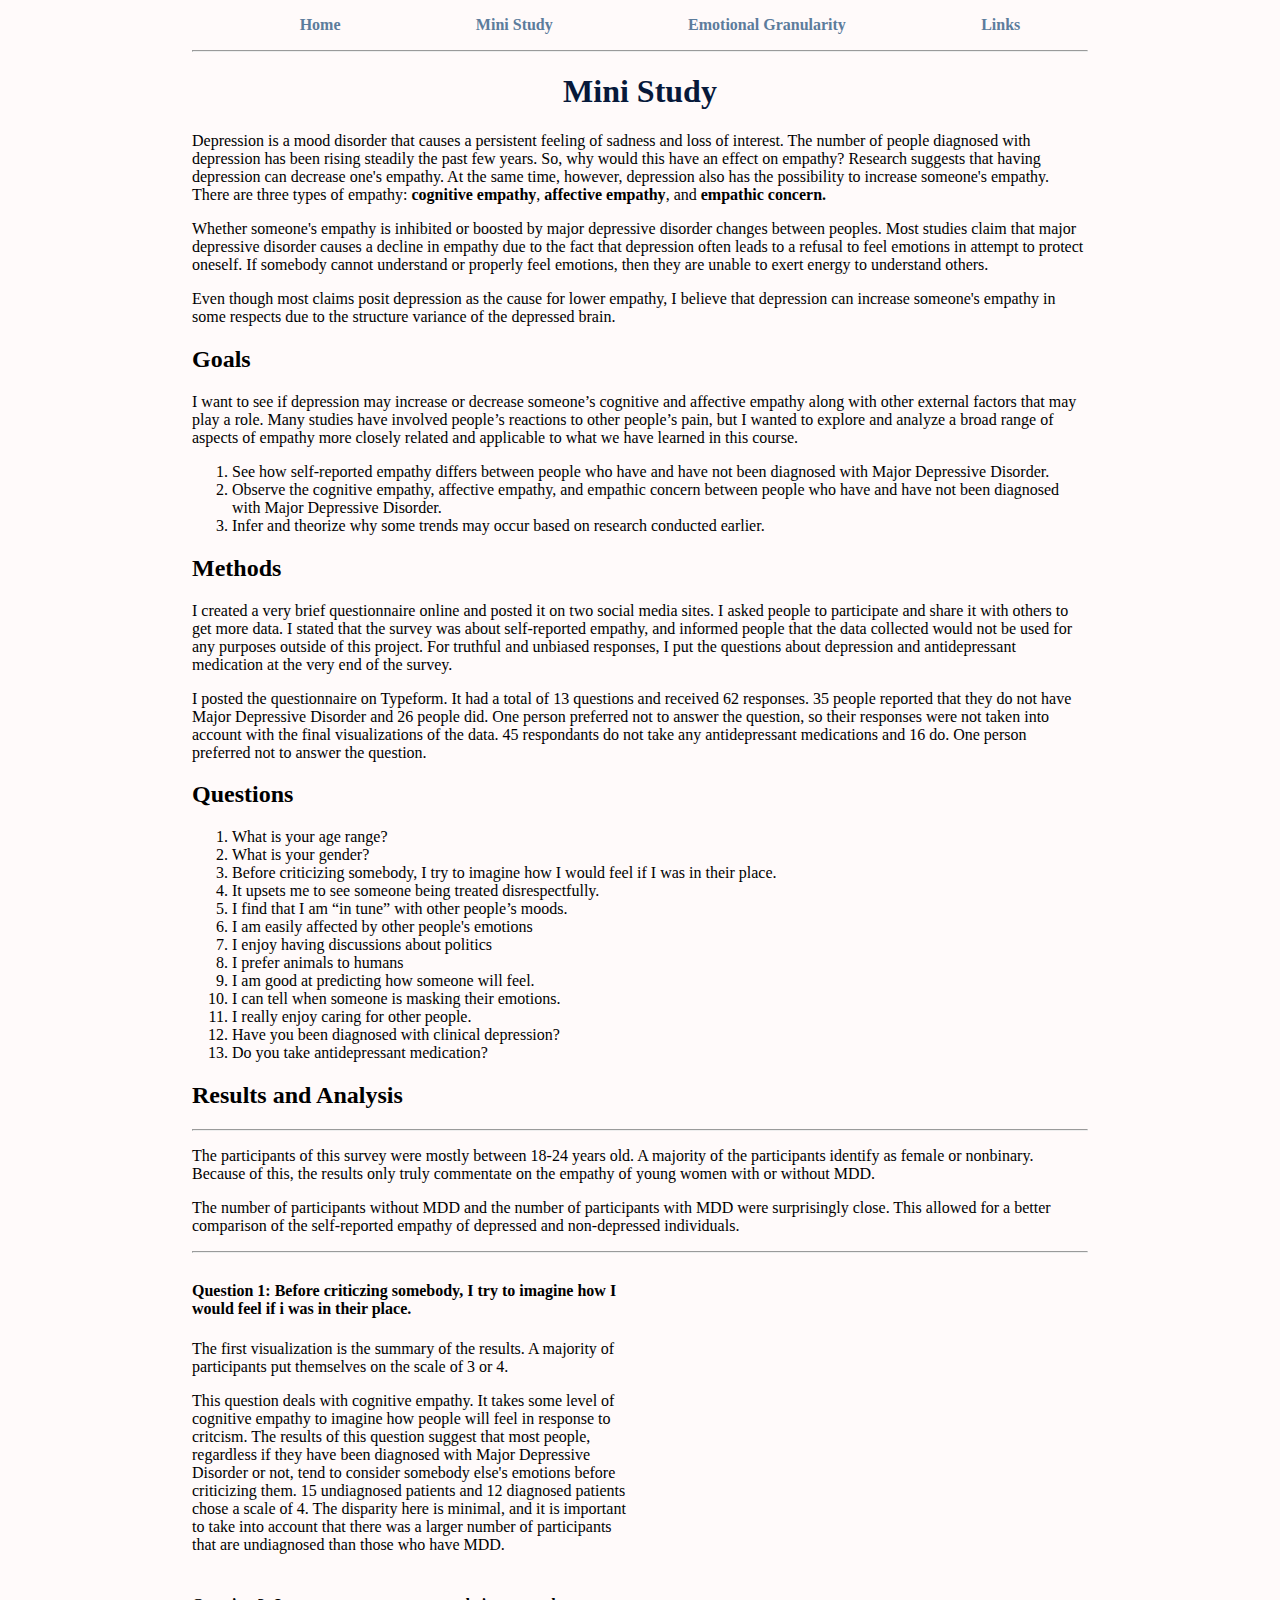
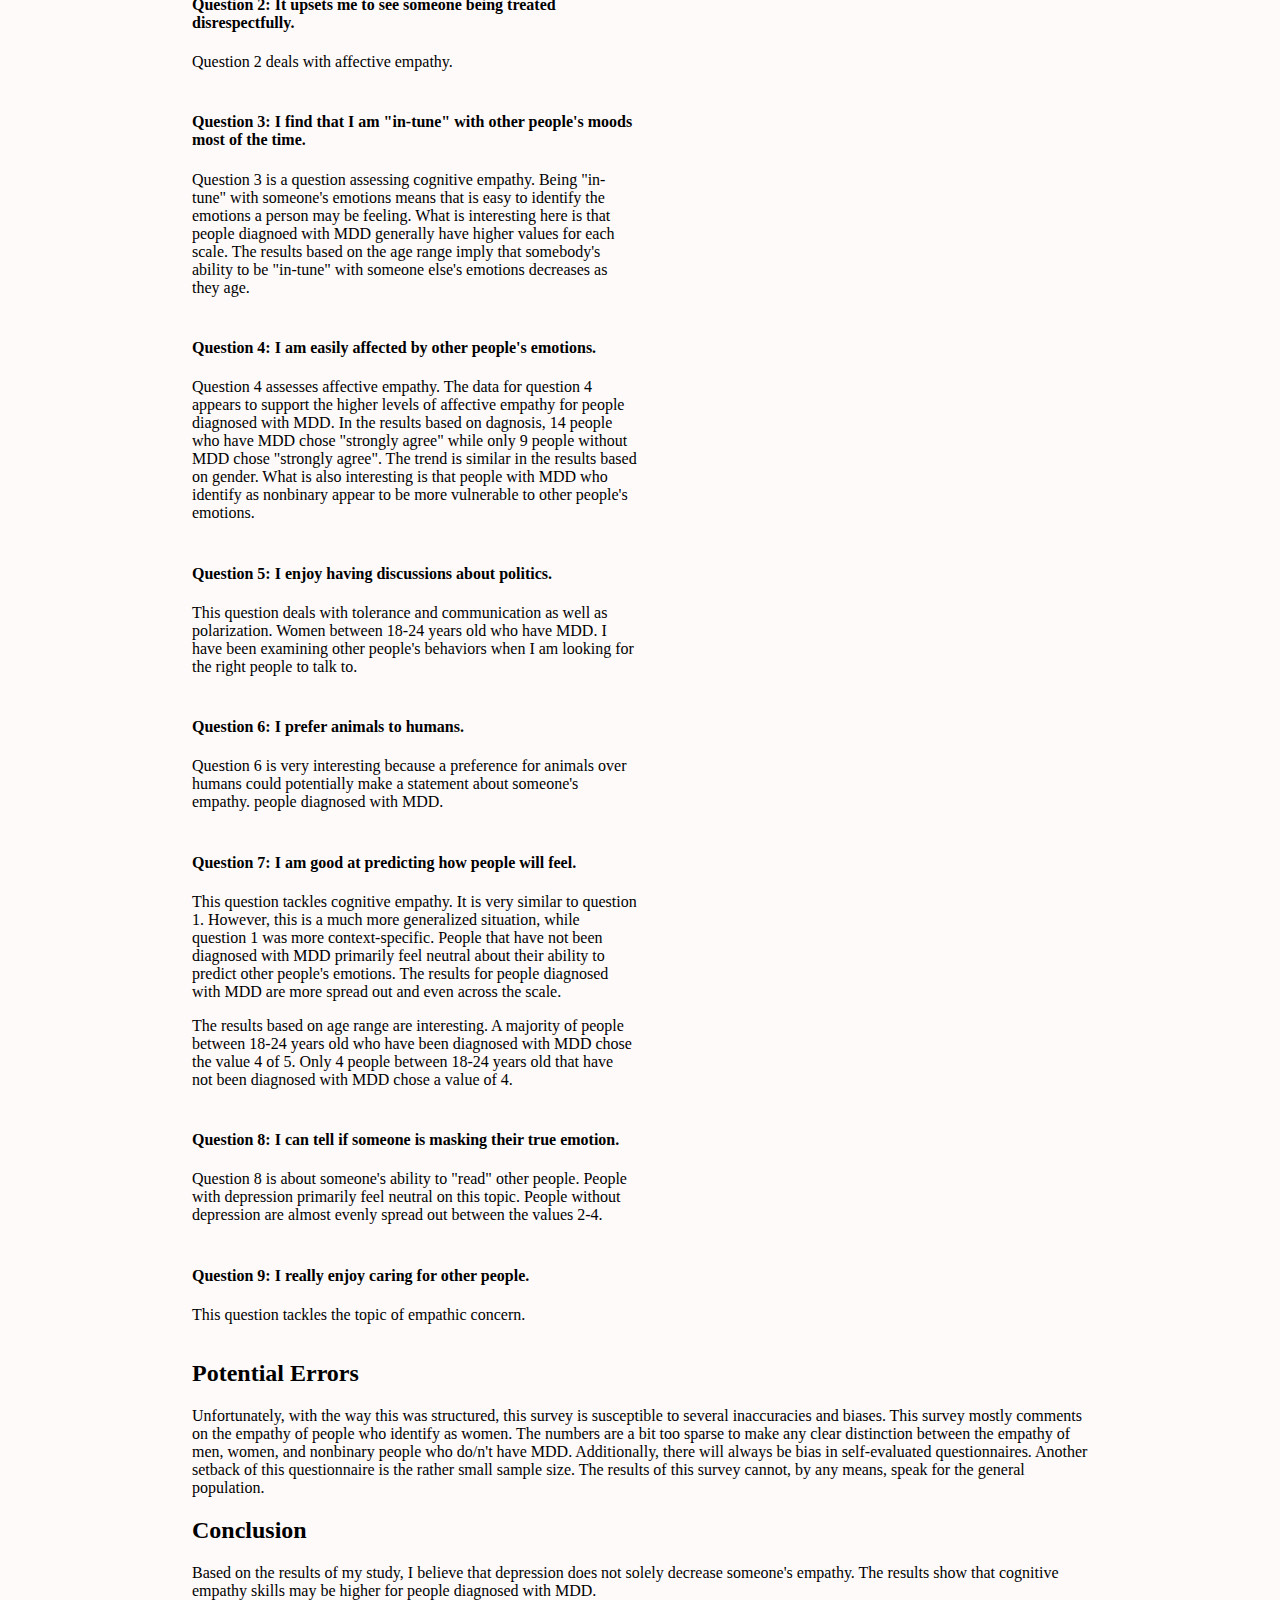
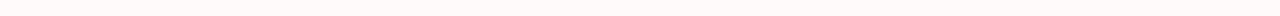
==== page1.html @ a2f9dda8 "Update page1.html" ====
<!DOCTYPE html>
<html lang="en">
<head>
    <meta charset="UTF-8">
    <meta http-equiv="X-UA-Compatible" content="IE=edge">
    <meta name="viewport" content="width=device-width, initial-scale=1.0">
    <title>Mini Study</title>
    <link rel="stylesheet" href="style.css">
</head>
<body>
    <nav>
        <ul>
            <li>
                <a href="https://jaydenskula.github.io/empathyandtechnology.final.project/">Home</a>
            </li>
            <li>
                <a href="https://jaydenskula.github.io/empathyandtechnology.final.project/page1.html">Mini Study</a>
            </li>
            <li>
                <a href="https://jaydenskula.github.io/empathyandtechnology.final.project/page2.html">Emotional Granularity</a>
            </li>
            <li>
                <a href="https://jaydenskula.github.io/empathyandtechnology.final.project/page3.html">Links</a>
            </li>
        </ul>
    </nav>

    <hr>

    <div class="header">
        <h1>Mini Study</h1>
    </div>

    <p>
        Depression is a mood disorder that causes a persistent feeling of sadness and loss of interest. The number of people diagnosed 
        with depression has been rising steadily the past few years. So, why would this have an effect on empathy? Research suggests that having depression can
        decrease one's empathy. At the same time, however, depression also has the possibility to increase someone's empathy. There are three types of empathy:
        <b>cognitive empathy</b>, <b>affective empathy</b>, and <b>empathic concern.</b>
    </p>

    <p>
        Whether someone's empathy is inhibited or boosted by major depressive disorder changes between peoples. Most studies claim that major depressive disorder causes
        a decline in empathy due to the fact that depression often leads to a refusal to feel emotions in attempt to protect oneself. If somebody cannot understand or
        properly feel emotions, then they are unable to exert energy to understand others.
    </p>

    <p>
        Even though most claims posit depression as the cause for lower empathy, I believe that depression can increase someone's empathy in some respects due to the 
        structure variance of the depressed brain. 
    </p>

    <h2>Goals</h2>
        <p>
            I want to see if depression may increase or decrease someone’s cognitive and affective empathy along with other external factors that may play a role. 
            Many studies have involved people’s reactions to other people’s pain, but I wanted to explore and analyze a broad range of aspects of empathy more closely 
            related and applicable to what we have learned in this course.
        </p>

        <ol>
            <li>See how self-reported empathy differs between people who have and have not been diagnosed with Major Depressive Disorder.</li>
            <li>Observe the cognitive empathy, affective empathy, and empathic concern between people who have and have not been diagnosed with Major Depressive Disorder.</li>
            <li>Infer and theorize why some trends may occur based on research conducted earlier.</li>
        </ol>
    
    <h2>Methods</h2>
        <p>
            I created a very brief questionnaire online and posted it on two social media sites. I asked people to participate and share it with others to get more data.
            I stated that the survey was about self-reported empathy, and informed people that the data collected would not be used for any purposes outside of this project.
            For truthful and unbiased responses, I put the questions about depression and antidepressant medication at the very end of the survey.
        </p>

        <p>
            I posted the questionnaire on Typeform. It had a total of 13 questions and received 62 responses. 35 people reported that they do not have Major Depressive Disorder
            and 26 people did. One person preferred not to answer the question, so their responses were not taken into account with the final visualizations of the data. 
            45 respondants do not take any antidepressant medications and 16 do. One person preferred not to answer the question.
        </p>
    
    <h2>Questions</h2>
        <ol>
            <li>What is your age range?</li>
            <li>What is your gender?</li>
            <li>Before criticizing somebody, I try to imagine how I would feel if I was in their place.</li>
            <li>It upsets me to see someone being treated disrespectfully.</li>
            <li>I find that I am “in tune” with other people’s moods.</li>
            <li>I am easily affected by other people's emotions</li>
            <li>I enjoy having discussions about politics</li>
            <li>I prefer animals to humans</li>
            <li>I am good at predicting how someone will feel.</li>
            <li>I can tell when someone is masking their emotions.</li>
            <li>I really enjoy caring for other people.</li>
            <li>Have you been diagnosed with clinical depression?</li>
            <li>Do you take antidepressant medication?</li>
        </ol>

    <h2>Results and Analysis</h2>

    <hr>

    <div class='tableauPlaceholder' id='viz1683258402453' style='position: relative'><noscript><a href='#'><img alt='Results Summary ' src='https:&#47;&#47;public.tableau.com&#47;static&#47;images&#47;Ag&#47;AgeRange_16832547027510&#47;Sheet10&#47;1_rss.png' style='border: none' /></a></noscript><object class='tableauViz'  style='display:none;'><param name='host_url' value='https%3A%2F%2Fpublic.tableau.com%2F' /> <param name='embed_code_version' value='3' /> <param name='site_root' value='' /><param name='name' value='AgeRange_16832547027510&#47;Sheet10' /><param name='tabs' value='no' /><param name='toolbar' value='yes' /><param name='static_image' value='https:&#47;&#47;public.tableau.com&#47;static&#47;images&#47;Ag&#47;AgeRange_16832547027510&#47;Sheet10&#47;1.png' /> <param name='animate_transition' value='yes' /><param name='display_static_image' value='yes' /><param name='display_spinner' value='yes' /><param name='display_overlay' value='yes' /><param name='display_count' value='yes' /><param name='language' value='en-US' /></object></div>                <script type='text/javascript'>                    var divElement = document.getElementById('viz1683258402453');                    var vizElement = divElement.getElementsByTagName('object')[0];                    vizElement.style.width='100%';vizElement.style.height=(divElement.offsetWidth*0.75)+'px';                    var scriptElement = document.createElement('script');                    scriptElement.src = 'https://public.tableau.com/javascripts/api/viz_v1.js';                    vizElement.parentNode.insertBefore(scriptElement, vizElement);                </script>
    <div class='tableauPlaceholder' id='viz1683258412944' style='position: relative'><noscript><a href='#'><img alt='Results Summary ' src='https:&#47;&#47;public.tableau.com&#47;static&#47;images&#47;Ge&#47;Gender_16832547202780&#47;Sheet11&#47;1_rss.png' style='border: none' /></a></noscript><object class='tableauViz'  style='display:none;'><param name='host_url' value='https%3A%2F%2Fpublic.tableau.com%2F' /> <param name='embed_code_version' value='3' /> <param name='site_root' value='' /><param name='name' value='Gender_16832547202780&#47;Sheet11' /><param name='tabs' value='no' /><param name='toolbar' value='yes' /><param name='static_image' value='https:&#47;&#47;public.tableau.com&#47;static&#47;images&#47;Ge&#47;Gender_16832547202780&#47;Sheet11&#47;1.png' /> <param name='animate_transition' value='yes' /><param name='display_static_image' value='yes' /><param name='display_spinner' value='yes' /><param name='display_overlay' value='yes' /><param name='display_count' value='yes' /><param name='language' value='en-US' /></object></div>                <script type='text/javascript'>                    var divElement = document.getElementById('viz1683258412944');                    var vizElement = divElement.getElementsByTagName('object')[0];                    vizElement.style.width='100%';vizElement.style.height=(divElement.offsetWidth*0.75)+'px';                    var scriptElement = document.createElement('script');                    scriptElement.src = 'https://public.tableau.com/javascripts/api/viz_v1.js';                    vizElement.parentNode.insertBefore(scriptElement, vizElement);                </script>
    
    <p>
        The participants of this survey were mostly between 18-24 years old. A majority of the participants identify as female or nonbinary. Because of this, the results
        only truly commentate on the empathy of young women with or without MDD.
    
    <div class='tableauPlaceholder' id='viz1683258433118' style='position: relative'><noscript><a href='#'><img alt='Results Summary ' src='https:&#47;&#47;public.tableau.com&#47;static&#47;images&#47;MD&#47;MDDDiagnosis&#47;Sheet12&#47;1_rss.png' style='border: none' /></a></noscript><object class='tableauViz'  style='display:none;'><param name='host_url' value='https%3A%2F%2Fpublic.tableau.com%2F' /> <param name='embed_code_version' value='3' /> <param name='site_root' value='' /><param name='name' value='MDDDiagnosis&#47;Sheet12' /><param name='tabs' value='no' /><param name='toolbar' value='yes' /><param name='static_image' value='https:&#47;&#47;public.tableau.com&#47;static&#47;images&#47;MD&#47;MDDDiagnosis&#47;Sheet12&#47;1.png' /> <param name='animate_transition' value='yes' /><param name='display_static_image' value='yes' /><param name='display_spinner' value='yes' /><param name='display_overlay' value='yes' /><param name='display_count' value='yes' /><param name='language' value='en-US' /></object></div>                <script type='text/javascript'>                    var divElement = document.getElementById('viz1683258433118');                    var vizElement = divElement.getElementsByTagName('object')[0];                    vizElement.style.width='100%';vizElement.style.height=(divElement.offsetWidth*0.75)+'px';                    var scriptElement = document.createElement('script');                    scriptElement.src = 'https://public.tableau.com/javascripts/api/viz_v1.js';                    vizElement.parentNode.insertBefore(scriptElement, vizElement);                </script>
    <div class='tableauPlaceholder' id='viz1683258448676' style='position: relative'><noscript><a href='#'><img alt='Results Summary ' src='https:&#47;&#47;public.tableau.com&#47;static&#47;images&#47;An&#47;AntidepressantMedication&#47;Sheet13&#47;1_rss.png' style='border: none' /></a></noscript><object class='tableauViz'  style='display:none;'><param name='host_url' value='https%3A%2F%2Fpublic.tableau.com%2F' /> <param name='embed_code_version' value='3' /> <param name='site_root' value='' /><param name='name' value='AntidepressantMedication&#47;Sheet13' /><param name='tabs' value='no' /><param name='toolbar' value='yes' /><param name='static_image' value='https:&#47;&#47;public.tableau.com&#47;static&#47;images&#47;An&#47;AntidepressantMedication&#47;Sheet13&#47;1.png' /> <param name='animate_transition' value='yes' /><param name='display_static_image' value='yes' /><param name='display_spinner' value='yes' /><param name='display_overlay' value='yes' /><param name='display_count' value='yes' /><param name='language' value='en-US' /></object></div>                <script type='text/javascript'>                    var divElement = document.getElementById('viz1683258448676');                    var vizElement = divElement.getElementsByTagName('object')[0];                    vizElement.style.width='100%';vizElement.style.height=(divElement.offsetWidth*0.75)+'px';                    var scriptElement = document.createElement('script');                    scriptElement.src = 'https://public.tableau.com/javascripts/api/viz_v1.js';                    vizElement.parentNode.insertBefore(scriptElement, vizElement);                </script>
    
    <p>
        The number of participants without MDD and the number of participants with MDD were surprisingly close. This allowed for a better comparison of the self-reported
        empathy of depressed and non-depressed individuals.
    </p>

    <hr>

        <div class="page3">
            <div class="text-item">
                <h4>Question 1: Before criticzing somebody, I try to imagine how I would feel if i was in their place.</h4>
                <p>
                    The first visualization is the summary of the results. A majority of participants put themselves on the scale of 3 or 4.
                </p>
                <p>
                    This question deals with cognitive empathy. It takes some level of cognitive empathy to imagine how people will feel in response to critcism.
                    The results of this question suggest that most people, regardless if they have been diagnosed with Major Depressive Disorder or not, tend to
                    consider somebody else's emotions before criticizing them. 15 undiagnosed patients and 12 diagnosed patients chose a scale of 4. The disparity
                    here is minimal, and it is important to take into account that there was a larger number of participants that are undiagnosed than those who have MDD.
                </p>
            </div>
            <div class="section">
                <div class='tableauPlaceholder' id='viz1683257735611' style='position: relative'><noscript><a href='#'><img alt='Results Based On Depression Diagnosis ' src='https:&#47;&#47;public.tableau.com&#47;static&#47;images&#47;1_&#47;1_1_16832505238080&#47;Sheet1&#47;1_rss.png' style='border: none' /></a></noscript><object class='tableauViz'  style='display:none;'><param name='host_url' value='https%3A%2F%2Fpublic.tableau.com%2F' /> <param name='embed_code_version' value='3' /> <param name='site_root' value='' /><param name='name' value='1_1_16832505238080&#47;Sheet1' /><param name='tabs' value='no' /><param name='toolbar' value='yes' /><param name='static_image' value='https:&#47;&#47;public.tableau.com&#47;static&#47;images&#47;1_&#47;1_1_16832505238080&#47;Sheet1&#47;1.png' /> <param name='animate_transition' value='yes' /><param name='display_static_image' value='yes' /><param name='display_spinner' value='yes' /><param name='display_overlay' value='yes' /><param name='display_count' value='yes' /><param name='language' value='en-US' /></object></div>                <script type='text/javascript'>                    var divElement = document.getElementById('viz1683257735611');                    var vizElement = divElement.getElementsByTagName('object')[0];                    vizElement.style.width='100%';vizElement.style.height=(divElement.offsetWidth*0.75)+'px';                    var scriptElement = document.createElement('script');                    scriptElement.src = 'https://public.tableau.com/javascripts/api/viz_v1.js';                    vizElement.parentNode.insertBefore(scriptElement, vizElement);                </script>
                <div class='tableauPlaceholder' id='viz1683257890131' style='position: relative'><noscript><a href='#'><img alt='Results Based On Gender ' src='https:&#47;&#47;public.tableau.com&#47;static&#47;images&#47;1_&#47;1_2_16832549197340&#47;Sheet9&#47;1_rss.png' style='border: none' /></a></noscript><object class='tableauViz'  style='display:none;'><param name='host_url' value='https%3A%2F%2Fpublic.tableau.com%2F' /> <param name='embed_code_version' value='3' /> <param name='site_root' value='' /><param name='name' value='1_2_16832549197340&#47;Sheet9' /><param name='tabs' value='no' /><param name='toolbar' value='yes' /><param name='static_image' value='https:&#47;&#47;public.tableau.com&#47;static&#47;images&#47;1_&#47;1_2_16832549197340&#47;Sheet9&#47;1.png' /> <param name='animate_transition' value='yes' /><param name='display_static_image' value='yes' /><param name='display_spinner' value='yes' /><param name='display_overlay' value='yes' /><param name='display_count' value='yes' /><param name='language' value='en-US' /></object></div>                <script type='text/javascript'>                    var divElement = document.getElementById('viz1683257890131');                    var vizElement = divElement.getElementsByTagName('object')[0];                    vizElement.style.width='100%';vizElement.style.height=(divElement.offsetWidth*0.75)+'px';                    var scriptElement = document.createElement('script');                    scriptElement.src = 'https://public.tableau.com/javascripts/api/viz_v1.js';                    vizElement.parentNode.insertBefore(scriptElement, vizElement);                </script>
                <div class='tableauPlaceholder' id='viz1683257913971' style='position: relative'><noscript><a href='#'><img alt='Results Based On Age Range ' src='https:&#47;&#47;public.tableau.com&#47;static&#47;images&#47;1_&#47;1_3_16832557812700&#47;Sheet18&#47;1_rss.png' style='border: none' /></a></noscript><object class='tableauViz'  style='display:none;'><param name='host_url' value='https%3A%2F%2Fpublic.tableau.com%2F' /> <param name='embed_code_version' value='3' /> <param name='site_root' value='' /><param name='name' value='1_3_16832557812700&#47;Sheet18' /><param name='tabs' value='no' /><param name='toolbar' value='yes' /><param name='static_image' value='https:&#47;&#47;public.tableau.com&#47;static&#47;images&#47;1_&#47;1_3_16832557812700&#47;Sheet18&#47;1.png' /> <param name='animate_transition' value='yes' /><param name='display_static_image' value='yes' /><param name='display_spinner' value='yes' /><param name='display_overlay' value='yes' /><param name='display_count' value='yes' /><param name='language' value='en-US' /></object></div>                <script type='text/javascript'>                    var divElement = document.getElementById('viz1683257913971');                    var vizElement = divElement.getElementsByTagName('object')[0];                    vizElement.style.width='100%';vizElement.style.height=(divElement.offsetWidth*0.75)+'px';                    var scriptElement = document.createElement('script');                    scriptElement.src = 'https://public.tableau.com/javascripts/api/viz_v1.js';                    vizElement.parentNode.insertBefore(scriptElement, vizElement);                </script>
            </div>

            <div class="text-item">
                <h4>Question 2: It upsets me to see someone being treated disrespectfully.</h4>
                <p>
                    Question 2 deals with affective empathy. 
                </p>
            </div>
            <div class="section">
                <div class='tableauPlaceholder' id='viz1683257939717' style='position: relative'><noscript><a href='#'><img alt='Results Based On Diagnosis ' src='https:&#47;&#47;public.tableau.com&#47;static&#47;images&#47;2_&#47;2_1_16832545611070&#47;Sheet8&#47;1_rss.png' style='border: none' /></a></noscript><object class='tableauViz'  style='display:none;'><param name='host_url' value='https%3A%2F%2Fpublic.tableau.com%2F' /> <param name='embed_code_version' value='3' /> <param name='site_root' value='' /><param name='name' value='2_1_16832545611070&#47;Sheet8' /><param name='tabs' value='no' /><param name='toolbar' value='yes' /><param name='static_image' value='https:&#47;&#47;public.tableau.com&#47;static&#47;images&#47;2_&#47;2_1_16832545611070&#47;Sheet8&#47;1.png' /> <param name='animate_transition' value='yes' /><param name='display_static_image' value='yes' /><param name='display_spinner' value='yes' /><param name='display_overlay' value='yes' /><param name='display_count' value='yes' /><param name='language' value='en-US' /></object></div>                <script type='text/javascript'>                    var divElement = document.getElementById('viz1683257939717');                    var vizElement = divElement.getElementsByTagName('object')[0];                    vizElement.style.width='100%';vizElement.style.height=(divElement.offsetWidth*0.75)+'px';                    var scriptElement = document.createElement('script');                    scriptElement.src = 'https://public.tableau.com/javascripts/api/viz_v1.js';                    vizElement.parentNode.insertBefore(scriptElement, vizElement);                </script>
                <div class='tableauPlaceholder' id='viz1683257954051' style='position: relative'><noscript><a href='#'><img alt='Results Based On Gender ' src='https:&#47;&#47;public.tableau.com&#47;static&#47;images&#47;2_&#47;2_2_16832549421780&#47;Sheet10&#47;1_rss.png' style='border: none' /></a></noscript><object class='tableauViz'  style='display:none;'><param name='host_url' value='https%3A%2F%2Fpublic.tableau.com%2F' /> <param name='embed_code_version' value='3' /> <param name='site_root' value='' /><param name='name' value='2_2_16832549421780&#47;Sheet10' /><param name='tabs' value='no' /><param name='toolbar' value='yes' /><param name='static_image' value='https:&#47;&#47;public.tableau.com&#47;static&#47;images&#47;2_&#47;2_2_16832549421780&#47;Sheet10&#47;1.png' /> <param name='animate_transition' value='yes' /><param name='display_static_image' value='yes' /><param name='display_spinner' value='yes' /><param name='display_overlay' value='yes' /><param name='display_count' value='yes' /><param name='language' value='en-US' /></object></div>                <script type='text/javascript'>                    var divElement = document.getElementById('viz1683257954051');                    var vizElement = divElement.getElementsByTagName('object')[0];                    vizElement.style.width='100%';vizElement.style.height=(divElement.offsetWidth*0.75)+'px';                    var scriptElement = document.createElement('script');                    scriptElement.src = 'https://public.tableau.com/javascripts/api/viz_v1.js';                    vizElement.parentNode.insertBefore(scriptElement, vizElement);                </script>
                <div class='tableauPlaceholder' id='viz1683257977430' style='position: relative'><noscript><a href='#'><img alt='Results Based On Age Range ' src='https:&#47;&#47;public.tableau.com&#47;static&#47;images&#47;2_&#47;2_3_16832558053100&#47;Sheet19&#47;1_rss.png' style='border: none' /></a></noscript><object class='tableauViz'  style='display:none;'><param name='host_url' value='https%3A%2F%2Fpublic.tableau.com%2F' /> <param name='embed_code_version' value='3' /> <param name='site_root' value='' /><param name='name' value='2_3_16832558053100&#47;Sheet19' /><param name='tabs' value='no' /><param name='toolbar' value='yes' /><param name='static_image' value='https:&#47;&#47;public.tableau.com&#47;static&#47;images&#47;2_&#47;2_3_16832558053100&#47;Sheet19&#47;1.png' /> <param name='animate_transition' value='yes' /><param name='display_static_image' value='yes' /><param name='display_spinner' value='yes' /><param name='display_overlay' value='yes' /><param name='display_count' value='yes' /><param name='language' value='en-US' /></object></div>                <script type='text/javascript'>                    var divElement = document.getElementById('viz1683257977430');                    var vizElement = divElement.getElementsByTagName('object')[0];                    vizElement.style.width='100%';vizElement.style.height=(divElement.offsetWidth*0.75)+'px';                    var scriptElement = document.createElement('script');                    scriptElement.src = 'https://public.tableau.com/javascripts/api/viz_v1.js';                    vizElement.parentNode.insertBefore(scriptElement, vizElement);                </script>
            </div>

            <div class="text-item">
                <h4>Question 3: I find that I am "in-tune" with other people's moods most of the time.</h4>
                <p>
                    Question 3 is a question assessing cognitive empathy. Being "in-tune" with someone's emotions means that is easy to identify the
                    emotions a person may be feeling. What is interesting here is that people diagnoed with MDD generally have higher values for each 
                    scale. The results based on the age range imply that somebody's ability to be "in-tune" with someone else's emotions decreases
                    as they age. 
                </p>
            </div>
            <div class="section">
                <div class='tableauPlaceholder' id='viz1683257994580' style='position: relative'><noscript><a href='#'><img alt='Results Based On Diagnosis ' src='https:&#47;&#47;public.tableau.com&#47;static&#47;images&#47;3_&#47;3_1_16832545777460&#47;Sheet9&#47;1_rss.png' style='border: none' /></a></noscript><object class='tableauViz'  style='display:none;'><param name='host_url' value='https%3A%2F%2Fpublic.tableau.com%2F' /> <param name='embed_code_version' value='3' /> <param name='site_root' value='' /><param name='name' value='3_1_16832545777460&#47;Sheet9' /><param name='tabs' value='no' /><param name='toolbar' value='yes' /><param name='static_image' value='https:&#47;&#47;public.tableau.com&#47;static&#47;images&#47;3_&#47;3_1_16832545777460&#47;Sheet9&#47;1.png' /> <param name='animate_transition' value='yes' /><param name='display_static_image' value='yes' /><param name='display_spinner' value='yes' /><param name='display_overlay' value='yes' /><param name='display_count' value='yes' /><param name='language' value='en-US' /></object></div>                <script type='text/javascript'>                    var divElement = document.getElementById('viz1683257994580');                    var vizElement = divElement.getElementsByTagName('object')[0];                    vizElement.style.width='100%';vizElement.style.height=(divElement.offsetWidth*0.75)+'px';                    var scriptElement = document.createElement('script');                    scriptElement.src = 'https://public.tableau.com/javascripts/api/viz_v1.js';                    vizElement.parentNode.insertBefore(scriptElement, vizElement);                </script>
                <div class='tableauPlaceholder' id='viz1683258053861' style='position: relative'><noscript><a href='#'><img alt='Results Based On Gender ' src='https:&#47;&#47;public.tableau.com&#47;static&#47;images&#47;3_&#47;3_2_16832549633520&#47;Sheet11&#47;1_rss.png' style='border: none' /></a></noscript><object class='tableauViz'  style='display:none;'><param name='host_url' value='https%3A%2F%2Fpublic.tableau.com%2F' /> <param name='embed_code_version' value='3' /> <param name='site_root' value='' /><param name='name' value='3_2_16832549633520&#47;Sheet11' /><param name='tabs' value='no' /><param name='toolbar' value='yes' /><param name='static_image' value='https:&#47;&#47;public.tableau.com&#47;static&#47;images&#47;3_&#47;3_2_16832549633520&#47;Sheet11&#47;1.png' /> <param name='animate_transition' value='yes' /><param name='display_static_image' value='yes' /><param name='display_spinner' value='yes' /><param name='display_overlay' value='yes' /><param name='display_count' value='yes' /><param name='language' value='en-US' /></object></div>                <script type='text/javascript'>                    var divElement = document.getElementById('viz1683258053861');                    var vizElement = divElement.getElementsByTagName('object')[0];                    vizElement.style.width='100%';vizElement.style.height=(divElement.offsetWidth*0.75)+'px';                    var scriptElement = document.createElement('script');                    scriptElement.src = 'https://public.tableau.com/javascripts/api/viz_v1.js';                    vizElement.parentNode.insertBefore(scriptElement, vizElement);                </script>
                <div class='tableauPlaceholder' id='viz1683258066815' style='position: relative'><noscript><a href='#'><img alt='Results Based On Age Range ' src='https:&#47;&#47;public.tableau.com&#47;static&#47;images&#47;3_&#47;3_3_16832558344660&#47;Sheet20&#47;1_rss.png' style='border: none' /></a></noscript><object class='tableauViz'  style='display:none;'><param name='host_url' value='https%3A%2F%2Fpublic.tableau.com%2F' /> <param name='embed_code_version' value='3' /> <param name='site_root' value='' /><param name='name' value='3_3_16832558344660&#47;Sheet20' /><param name='tabs' value='no' /><param name='toolbar' value='yes' /><param name='static_image' value='https:&#47;&#47;public.tableau.com&#47;static&#47;images&#47;3_&#47;3_3_16832558344660&#47;Sheet20&#47;1.png' /> <param name='animate_transition' value='yes' /><param name='display_static_image' value='yes' /><param name='display_spinner' value='yes' /><param name='display_overlay' value='yes' /><param name='display_count' value='yes' /><param name='language' value='en-US' /></object></div>                <script type='text/javascript'>                    var divElement = document.getElementById('viz1683258066815');                    var vizElement = divElement.getElementsByTagName('object')[0];                    vizElement.style.width='100%';vizElement.style.height=(divElement.offsetWidth*0.75)+'px';                    var scriptElement = document.createElement('script');                    scriptElement.src = 'https://public.tableau.com/javascripts/api/viz_v1.js';                    vizElement.parentNode.insertBefore(scriptElement, vizElement);                </script>
            </div>

            <div class="text-item">
                <h4>Question 4: I am easily affected by other people's emotions.</h4>
                <p>
                    Question 4 assesses affective empathy. The data for question 4 appears to support the higher levels of affective empathy for people diagnosed with 
                    MDD. In the results based on dagnosis, 14 people who have MDD chose "strongly agree" while only 9 people without MDD chose "strongly agree".
                    The trend is similar in the results based on gender. What is also interesting is that people with MDD who identify as nonbinary appear to be
                    more vulnerable to other people's emotions.
                </p>
            </div>
            <div class="section">
                <div class='tableauPlaceholder' id='viz1683258088005' style='position: relative'><noscript><a href='#'><img alt='Results Based On Diagnosis ' src='https:&#47;&#47;public.tableau.com&#47;static&#47;images&#47;4_&#47;4_1_16832545936400&#47;Sheet2&#47;1_rss.png' style='border: none' /></a></noscript><object class='tableauViz'  style='display:none;'><param name='host_url' value='https%3A%2F%2Fpublic.tableau.com%2F' /> <param name='embed_code_version' value='3' /> <param name='site_root' value='' /><param name='name' value='4_1_16832545936400&#47;Sheet2' /><param name='tabs' value='no' /><param name='toolbar' value='yes' /><param name='static_image' value='https:&#47;&#47;public.tableau.com&#47;static&#47;images&#47;4_&#47;4_1_16832545936400&#47;Sheet2&#47;1.png' /> <param name='animate_transition' value='yes' /><param name='display_static_image' value='yes' /><param name='display_spinner' value='yes' /><param name='display_overlay' value='yes' /><param name='display_count' value='yes' /><param name='language' value='en-US' /></object></div>                <script type='text/javascript'>                    var divElement = document.getElementById('viz1683258088005');                    var vizElement = divElement.getElementsByTagName('object')[0];                    vizElement.style.width='100%';vizElement.style.height=(divElement.offsetWidth*0.75)+'px';                    var scriptElement = document.createElement('script');                    scriptElement.src = 'https://public.tableau.com/javascripts/api/viz_v1.js';                    vizElement.parentNode.insertBefore(scriptElement, vizElement);                </script>
                <div class='tableauPlaceholder' id='viz1683258104401' style='position: relative'><noscript><a href='#'><img alt='Results Based On Gender ' src='https:&#47;&#47;public.tableau.com&#47;static&#47;images&#47;4_&#47;4_2_16832549891900&#47;Sheet12&#47;1_rss.png' style='border: none' /></a></noscript><object class='tableauViz'  style='display:none;'><param name='host_url' value='https%3A%2F%2Fpublic.tableau.com%2F' /> <param name='embed_code_version' value='3' /> <param name='site_root' value='' /><param name='name' value='4_2_16832549891900&#47;Sheet12' /><param name='tabs' value='no' /><param name='toolbar' value='yes' /><param name='static_image' value='https:&#47;&#47;public.tableau.com&#47;static&#47;images&#47;4_&#47;4_2_16832549891900&#47;Sheet12&#47;1.png' /> <param name='animate_transition' value='yes' /><param name='display_static_image' value='yes' /><param name='display_spinner' value='yes' /><param name='display_overlay' value='yes' /><param name='display_count' value='yes' /><param name='language' value='en-US' /></object></div>                <script type='text/javascript'>                    var divElement = document.getElementById('viz1683258104401');                    var vizElement = divElement.getElementsByTagName('object')[0];                    vizElement.style.width='100%';vizElement.style.height=(divElement.offsetWidth*0.75)+'px';                    var scriptElement = document.createElement('script');                    scriptElement.src = 'https://public.tableau.com/javascripts/api/viz_v1.js';                    vizElement.parentNode.insertBefore(scriptElement, vizElement);                </script>
                <div class='tableauPlaceholder' id='viz1683258117547' style='position: relative'><noscript><a href='#'><img alt='Results Based On Age Range ' src='https:&#47;&#47;public.tableau.com&#47;static&#47;images&#47;4_&#47;4_3_16832558625160&#47;Sheet21&#47;1_rss.png' style='border: none' /></a></noscript><object class='tableauViz'  style='display:none;'><param name='host_url' value='https%3A%2F%2Fpublic.tableau.com%2F' /> <param name='embed_code_version' value='3' /> <param name='site_root' value='' /><param name='name' value='4_3_16832558625160&#47;Sheet21' /><param name='tabs' value='no' /><param name='toolbar' value='yes' /><param name='static_image' value='https:&#47;&#47;public.tableau.com&#47;static&#47;images&#47;4_&#47;4_3_16832558625160&#47;Sheet21&#47;1.png' /> <param name='animate_transition' value='yes' /><param name='display_static_image' value='yes' /><param name='display_spinner' value='yes' /><param name='display_overlay' value='yes' /><param name='display_count' value='yes' /><param name='language' value='en-US' /></object></div>                <script type='text/javascript'>                    var divElement = document.getElementById('viz1683258117547');                    var vizElement = divElement.getElementsByTagName('object')[0];                    vizElement.style.width='100%';vizElement.style.height=(divElement.offsetWidth*0.75)+'px';                    var scriptElement = document.createElement('script');                    scriptElement.src = 'https://public.tableau.com/javascripts/api/viz_v1.js';                    vizElement.parentNode.insertBefore(scriptElement, vizElement);                </script>
            </div>

            <div class="text-item">
                <h4>Question 5: I enjoy having discussions about politics.</h4>
                <p>
                    This question deals with tolerance and communication as well as polarization. Women between 18-24 years old who have MDD. I have been examining
                    other people's behaviors when I am looking for the right people to talk to.
                </p>
            </div>
            <div class="section">
                <div class='tableauPlaceholder' id='viz1683258138030' style='position: relative'><noscript><a href='#'><img alt='Results Based On Diagnosis ' src='https:&#47;&#47;public.tableau.com&#47;static&#47;images&#47;5_&#47;5_1_16832546155830&#47;Sheet5&#47;1_rss.png' style='border: none' /></a></noscript><object class='tableauViz'  style='display:none;'><param name='host_url' value='https%3A%2F%2Fpublic.tableau.com%2F' /> <param name='embed_code_version' value='3' /> <param name='site_root' value='' /><param name='name' value='5_1_16832546155830&#47;Sheet5' /><param name='tabs' value='no' /><param name='toolbar' value='yes' /><param name='static_image' value='https:&#47;&#47;public.tableau.com&#47;static&#47;images&#47;5_&#47;5_1_16832546155830&#47;Sheet5&#47;1.png' /> <param name='animate_transition' value='yes' /><param name='display_static_image' value='yes' /><param name='display_spinner' value='yes' /><param name='display_overlay' value='yes' /><param name='display_count' value='yes' /><param name='language' value='en-US' /></object></div>                <script type='text/javascript'>                    var divElement = document.getElementById('viz1683258138030');                    var vizElement = divElement.getElementsByTagName('object')[0];                    vizElement.style.width='100%';vizElement.style.height=(divElement.offsetWidth*0.75)+'px';                    var scriptElement = document.createElement('script');                    scriptElement.src = 'https://public.tableau.com/javascripts/api/viz_v1.js';                    vizElement.parentNode.insertBefore(scriptElement, vizElement);                </script>
                <div class='tableauPlaceholder' id='viz1683258153316' style='position: relative'><noscript><a href='#'><img alt='Results Based On Gender ' src='https:&#47;&#47;public.tableau.com&#47;static&#47;images&#47;5_&#47;5_2_16832550123860&#47;Sheet13&#47;1_rss.png' style='border: none' /></a></noscript><object class='tableauViz'  style='display:none;'><param name='host_url' value='https%3A%2F%2Fpublic.tableau.com%2F' /> <param name='embed_code_version' value='3' /> <param name='site_root' value='' /><param name='name' value='5_2_16832550123860&#47;Sheet13' /><param name='tabs' value='no' /><param name='toolbar' value='yes' /><param name='static_image' value='https:&#47;&#47;public.tableau.com&#47;static&#47;images&#47;5_&#47;5_2_16832550123860&#47;Sheet13&#47;1.png' /> <param name='animate_transition' value='yes' /><param name='display_static_image' value='yes' /><param name='display_spinner' value='yes' /><param name='display_overlay' value='yes' /><param name='display_count' value='yes' /><param name='language' value='en-US' /></object></div>                <script type='text/javascript'>                    var divElement = document.getElementById('viz1683258153316');                    var vizElement = divElement.getElementsByTagName('object')[0];                    vizElement.style.width='100%';vizElement.style.height=(divElement.offsetWidth*0.75)+'px';                    var scriptElement = document.createElement('script');                    scriptElement.src = 'https://public.tableau.com/javascripts/api/viz_v1.js';                    vizElement.parentNode.insertBefore(scriptElement, vizElement);                </script>
                <div class='tableauPlaceholder' id='viz1683258168674' style='position: relative'><noscript><a href='#'><img alt='Results Based On Age Range ' src='https:&#47;&#47;public.tableau.com&#47;static&#47;images&#47;5_&#47;5_3_16832558909570&#47;Sheet22&#47;1_rss.png' style='border: none' /></a></noscript><object class='tableauViz'  style='display:none;'><param name='host_url' value='https%3A%2F%2Fpublic.tableau.com%2F' /> <param name='embed_code_version' value='3' /> <param name='site_root' value='' /><param name='name' value='5_3_16832558909570&#47;Sheet22' /><param name='tabs' value='no' /><param name='toolbar' value='yes' /><param name='static_image' value='https:&#47;&#47;public.tableau.com&#47;static&#47;images&#47;5_&#47;5_3_16832558909570&#47;Sheet22&#47;1.png' /> <param name='animate_transition' value='yes' /><param name='display_static_image' value='yes' /><param name='display_spinner' value='yes' /><param name='display_overlay' value='yes' /><param name='display_count' value='yes' /><param name='language' value='en-US' /></object></div>                <script type='text/javascript'>                    var divElement = document.getElementById('viz1683258168674');                    var vizElement = divElement.getElementsByTagName('object')[0];                    vizElement.style.width='100%';vizElement.style.height=(divElement.offsetWidth*0.75)+'px';                    var scriptElement = document.createElement('script');                    scriptElement.src = 'https://public.tableau.com/javascripts/api/viz_v1.js';                    vizElement.parentNode.insertBefore(scriptElement, vizElement);                </script>
            </div>

            <div class="text-item">
                <h4>Question 6: I prefer animals to humans.</h4>
                <p>
                    Question 6 is very interesting because a preference for animals over humans could potentially make a statement about someone's empathy. people 
                    diagnosed with MDD. 
                </p>
            </div>
            <div class="section">
                <div class='tableauPlaceholder' id='viz1683258187340' style='position: relative'><noscript><a href='#'><img alt='Results Based On Diagnosis ' src='https:&#47;&#47;public.tableau.com&#47;static&#47;images&#47;6_&#47;6_1_16832546309820&#47;Sheet6&#47;1_rss.png' style='border: none' /></a></noscript><object class='tableauViz'  style='display:none;'><param name='host_url' value='https%3A%2F%2Fpublic.tableau.com%2F' /> <param name='embed_code_version' value='3' /> <param name='site_root' value='' /><param name='name' value='6_1_16832546309820&#47;Sheet6' /><param name='tabs' value='no' /><param name='toolbar' value='yes' /><param name='static_image' value='https:&#47;&#47;public.tableau.com&#47;static&#47;images&#47;6_&#47;6_1_16832546309820&#47;Sheet6&#47;1.png' /> <param name='animate_transition' value='yes' /><param name='display_static_image' value='yes' /><param name='display_spinner' value='yes' /><param name='display_overlay' value='yes' /><param name='display_count' value='yes' /><param name='language' value='en-US' /></object></div>                <script type='text/javascript'>                    var divElement = document.getElementById('viz1683258187340');                    var vizElement = divElement.getElementsByTagName('object')[0];                    vizElement.style.width='100%';vizElement.style.height=(divElement.offsetWidth*0.75)+'px';                    var scriptElement = document.createElement('script');                    scriptElement.src = 'https://public.tableau.com/javascripts/api/viz_v1.js';                    vizElement.parentNode.insertBefore(scriptElement, vizElement);                </script>
                <div class='tableauPlaceholder' id='viz1683258198804' style='position: relative'><noscript><a href='#'><img alt='Results Based On Gender ' src='https:&#47;&#47;public.tableau.com&#47;static&#47;images&#47;6_&#47;6_2_16832550357340&#47;Sheet14&#47;1_rss.png' style='border: none' /></a></noscript><object class='tableauViz'  style='display:none;'><param name='host_url' value='https%3A%2F%2Fpublic.tableau.com%2F' /> <param name='embed_code_version' value='3' /> <param name='site_root' value='' /><param name='name' value='6_2_16832550357340&#47;Sheet14' /><param name='tabs' value='no' /><param name='toolbar' value='yes' /><param name='static_image' value='https:&#47;&#47;public.tableau.com&#47;static&#47;images&#47;6_&#47;6_2_16832550357340&#47;Sheet14&#47;1.png' /> <param name='animate_transition' value='yes' /><param name='display_static_image' value='yes' /><param name='display_spinner' value='yes' /><param name='display_overlay' value='yes' /><param name='display_count' value='yes' /><param name='language' value='en-US' /></object></div>                <script type='text/javascript'>                    var divElement = document.getElementById('viz1683258198804');                    var vizElement = divElement.getElementsByTagName('object')[0];                    vizElement.style.width='100%';vizElement.style.height=(divElement.offsetWidth*0.75)+'px';                    var scriptElement = document.createElement('script');                    scriptElement.src = 'https://public.tableau.com/javascripts/api/viz_v1.js';                    vizElement.parentNode.insertBefore(scriptElement, vizElement);                </script>
                <div class='tableauPlaceholder' id='viz1683258217903' style='position: relative'><noscript><a href='#'><img alt='Results Based On Age Range ' src='https:&#47;&#47;public.tableau.com&#47;static&#47;images&#47;6_&#47;6_3_16832559132240&#47;Sheet23&#47;1_rss.png' style='border: none' /></a></noscript><object class='tableauViz'  style='display:none;'><param name='host_url' value='https%3A%2F%2Fpublic.tableau.com%2F' /> <param name='embed_code_version' value='3' /> <param name='site_root' value='' /><param name='name' value='6_3_16832559132240&#47;Sheet23' /><param name='tabs' value='no' /><param name='toolbar' value='yes' /><param name='static_image' value='https:&#47;&#47;public.tableau.com&#47;static&#47;images&#47;6_&#47;6_3_16832559132240&#47;Sheet23&#47;1.png' /> <param name='animate_transition' value='yes' /><param name='display_static_image' value='yes' /><param name='display_spinner' value='yes' /><param name='display_overlay' value='yes' /><param name='display_count' value='yes' /><param name='language' value='en-US' /></object></div>                <script type='text/javascript'>                    var divElement = document.getElementById('viz1683258217903');                    var vizElement = divElement.getElementsByTagName('object')[0];                    vizElement.style.width='100%';vizElement.style.height=(divElement.offsetWidth*0.75)+'px';                    var scriptElement = document.createElement('script');                    scriptElement.src = 'https://public.tableau.com/javascripts/api/viz_v1.js';                    vizElement.parentNode.insertBefore(scriptElement, vizElement);                </script>
            </div>

            <div class="text-item">
                <h4>Question 7: I am good at predicting how people will feel.</h4>
                <p>
                    This question tackles cognitive empathy. It is very similar to question 1. However, this is a much more generalized situation, while question 1 was
                    more context-specific. People that have not been diagnosed with MDD primarily feel neutral about their ability to predict other people's emotions. The
                    results for people diagnosed with MDD are more spread out and even across the scale. 
                </p>
                <p>
                    The results based on age range are interesting. A majority of people between 18-24 years old who have been diagnosed with MDD chose the value 4 of 5.
                    Only 4 people between 18-24 years old that have not been diagnosed with MDD chose a value of 4. 
            </div>
            <div class="section">
                <div class='tableauPlaceholder' id='viz1683258238232' style='position: relative'><noscript><a href='#'><img alt='Results Based On Diagnosis ' src='https:&#47;&#47;public.tableau.com&#47;static&#47;images&#47;7_&#47;7_1_16832546490940&#47;Sheet3&#47;1_rss.png' style='border: none' /></a></noscript><object class='tableauViz'  style='display:none;'><param name='host_url' value='https%3A%2F%2Fpublic.tableau.com%2F' /> <param name='embed_code_version' value='3' /> <param name='site_root' value='' /><param name='name' value='7_1_16832546490940&#47;Sheet3' /><param name='tabs' value='no' /><param name='toolbar' value='yes' /><param name='static_image' value='https:&#47;&#47;public.tableau.com&#47;static&#47;images&#47;7_&#47;7_1_16832546490940&#47;Sheet3&#47;1.png' /> <param name='animate_transition' value='yes' /><param name='display_static_image' value='yes' /><param name='display_spinner' value='yes' /><param name='display_overlay' value='yes' /><param name='display_count' value='yes' /><param name='language' value='en-US' /></object></div>                <script type='text/javascript'>                    var divElement = document.getElementById('viz1683258238232');                    var vizElement = divElement.getElementsByTagName('object')[0];                    vizElement.style.width='100%';vizElement.style.height=(divElement.offsetWidth*0.75)+'px';                    var scriptElement = document.createElement('script');                    scriptElement.src = 'https://public.tableau.com/javascripts/api/viz_v1.js';                    vizElement.parentNode.insertBefore(scriptElement, vizElement);                </script>
                <div class='tableauPlaceholder' id='viz1683258258019' style='position: relative'><noscript><a href='#'><img alt='Results Based On Gender ' src='https:&#47;&#47;public.tableau.com&#47;static&#47;images&#47;7_&#47;7_2_16832550553940&#47;Sheet15&#47;1_rss.png' style='border: none' /></a></noscript><object class='tableauViz'  style='display:none;'><param name='host_url' value='https%3A%2F%2Fpublic.tableau.com%2F' /> <param name='embed_code_version' value='3' /> <param name='site_root' value='' /><param name='name' value='7_2_16832550553940&#47;Sheet15' /><param name='tabs' value='no' /><param name='toolbar' value='yes' /><param name='static_image' value='https:&#47;&#47;public.tableau.com&#47;static&#47;images&#47;7_&#47;7_2_16832550553940&#47;Sheet15&#47;1.png' /> <param name='animate_transition' value='yes' /><param name='display_static_image' value='yes' /><param name='display_spinner' value='yes' /><param name='display_overlay' value='yes' /><param name='display_count' value='yes' /><param name='language' value='en-US' /></object></div>                <script type='text/javascript'>                    var divElement = document.getElementById('viz1683258258019');                    var vizElement = divElement.getElementsByTagName('object')[0];                    vizElement.style.width='100%';vizElement.style.height=(divElement.offsetWidth*0.75)+'px';                    var scriptElement = document.createElement('script');                    scriptElement.src = 'https://public.tableau.com/javascripts/api/viz_v1.js';                    vizElement.parentNode.insertBefore(scriptElement, vizElement);                </script>
                <div class='tableauPlaceholder' id='viz1683258274321' style='position: relative'><noscript><a href='#'><img alt='Results Based On Age Range ' src='https:&#47;&#47;public.tableau.com&#47;static&#47;images&#47;7_&#47;7_3_16832559379150&#47;Sheet24&#47;1_rss.png' style='border: none' /></a></noscript><object class='tableauViz'  style='display:none;'><param name='host_url' value='https%3A%2F%2Fpublic.tableau.com%2F' /> <param name='embed_code_version' value='3' /> <param name='site_root' value='' /><param name='name' value='7_3_16832559379150&#47;Sheet24' /><param name='tabs' value='no' /><param name='toolbar' value='yes' /><param name='static_image' value='https:&#47;&#47;public.tableau.com&#47;static&#47;images&#47;7_&#47;7_3_16832559379150&#47;Sheet24&#47;1.png' /> <param name='animate_transition' value='yes' /><param name='display_static_image' value='yes' /><param name='display_spinner' value='yes' /><param name='display_overlay' value='yes' /><param name='display_count' value='yes' /><param name='language' value='en-US' /></object></div>                <script type='text/javascript'>                    var divElement = document.getElementById('viz1683258274321');                    var vizElement = divElement.getElementsByTagName('object')[0];                    vizElement.style.width='100%';vizElement.style.height=(divElement.offsetWidth*0.75)+'px';                    var scriptElement = document.createElement('script');                    scriptElement.src = 'https://public.tableau.com/javascripts/api/viz_v1.js';                    vizElement.parentNode.insertBefore(scriptElement, vizElement);                </script>
            </div>

            <div class="text-item">
                <h4>Question 8: I can tell if someone is masking their true emotion.</h4>
                <p>
                    Question 8 is about someone's ability to "read" other people. People with depression primarily feel neutral on this topic. People without depression
                    are almost evenly spread out between the values 2-4.
                </p>
            </div>
            <div class="section">
                <div class='tableauPlaceholder' id='viz1683258289429' style='position: relative'><noscript><a href='#'><img alt='Results Based On Diagnosis ' src='https:&#47;&#47;public.tableau.com&#47;static&#47;images&#47;8_&#47;8_1_16832546645880&#47;Sheet4&#47;1_rss.png' style='border: none' /></a></noscript><object class='tableauViz'  style='display:none;'><param name='host_url' value='https%3A%2F%2Fpublic.tableau.com%2F' /> <param name='embed_code_version' value='3' /> <param name='site_root' value='' /><param name='name' value='8_1_16832546645880&#47;Sheet4' /><param name='tabs' value='no' /><param name='toolbar' value='yes' /><param name='static_image' value='https:&#47;&#47;public.tableau.com&#47;static&#47;images&#47;8_&#47;8_1_16832546645880&#47;Sheet4&#47;1.png' /> <param name='animate_transition' value='yes' /><param name='display_static_image' value='yes' /><param name='display_spinner' value='yes' /><param name='display_overlay' value='yes' /><param name='display_count' value='yes' /><param name='language' value='en-US' /></object></div>                <script type='text/javascript'>                    var divElement = document.getElementById('viz1683258289429');                    var vizElement = divElement.getElementsByTagName('object')[0];                    vizElement.style.width='100%';vizElement.style.height=(divElement.offsetWidth*0.75)+'px';                    var scriptElement = document.createElement('script');                    scriptElement.src = 'https://public.tableau.com/javascripts/api/viz_v1.js';                    vizElement.parentNode.insertBefore(scriptElement, vizElement);                </script>
                <div class='tableauPlaceholder' id='viz1683258300935' style='position: relative'><noscript><a href='#'><img alt='Results Based On Gender ' src='https:&#47;&#47;public.tableau.com&#47;static&#47;images&#47;8_&#47;8_2_16832550792390&#47;Sheet16&#47;1_rss.png' style='border: none' /></a></noscript><object class='tableauViz'  style='display:none;'><param name='host_url' value='https%3A%2F%2Fpublic.tableau.com%2F' /> <param name='embed_code_version' value='3' /> <param name='site_root' value='' /><param name='name' value='8_2_16832550792390&#47;Sheet16' /><param name='tabs' value='no' /><param name='toolbar' value='yes' /><param name='static_image' value='https:&#47;&#47;public.tableau.com&#47;static&#47;images&#47;8_&#47;8_2_16832550792390&#47;Sheet16&#47;1.png' /> <param name='animate_transition' value='yes' /><param name='display_static_image' value='yes' /><param name='display_spinner' value='yes' /><param name='display_overlay' value='yes' /><param name='display_count' value='yes' /><param name='language' value='en-US' /></object></div>                <script type='text/javascript'>                    var divElement = document.getElementById('viz1683258300935');                    var vizElement = divElement.getElementsByTagName('object')[0];                    vizElement.style.width='100%';vizElement.style.height=(divElement.offsetWidth*0.75)+'px';                    var scriptElement = document.createElement('script');                    scriptElement.src = 'https://public.tableau.com/javascripts/api/viz_v1.js';                    vizElement.parentNode.insertBefore(scriptElement, vizElement);                </script>
                <div class='tableauPlaceholder' id='viz1683258315525' style='position: relative'><noscript><a href='#'><img alt='Results Based On Age Range ' src='https:&#47;&#47;public.tableau.com&#47;static&#47;images&#47;8_&#47;8_3_16832559647080&#47;Sheet25&#47;1_rss.png' style='border: none' /></a></noscript><object class='tableauViz'  style='display:none;'><param name='host_url' value='https%3A%2F%2Fpublic.tableau.com%2F' /> <param name='embed_code_version' value='3' /> <param name='site_root' value='' /><param name='name' value='8_3_16832559647080&#47;Sheet25' /><param name='tabs' value='no' /><param name='toolbar' value='yes' /><param name='static_image' value='https:&#47;&#47;public.tableau.com&#47;static&#47;images&#47;8_&#47;8_3_16832559647080&#47;Sheet25&#47;1.png' /> <param name='animate_transition' value='yes' /><param name='display_static_image' value='yes' /><param name='display_spinner' value='yes' /><param name='display_overlay' value='yes' /><param name='display_count' value='yes' /><param name='language' value='en-US' /></object></div>                <script type='text/javascript'>                    var divElement = document.getElementById('viz1683258315525');                    var vizElement = divElement.getElementsByTagName('object')[0];                    vizElement.style.width='100%';vizElement.style.height=(divElement.offsetWidth*0.75)+'px';                    var scriptElement = document.createElement('script');                    scriptElement.src = 'https://public.tableau.com/javascripts/api/viz_v1.js';                    vizElement.parentNode.insertBefore(scriptElement, vizElement);                </script>
            </div>

            <div class="text-item">
                <h4>Question 9: I really enjoy caring for other people.</h4>
                <p>
                    This question tackles the topic of empathic concern.
                </p>
            </div>
            <div class="section">
                <div class='tableauPlaceholder' id='viz1683258334349' style='position: relative'><noscript><a href='#'><img alt='Results Based On Diagnosis ' src='https:&#47;&#47;public.tableau.com&#47;static&#47;images&#47;9_&#47;9_1_16832546794780&#47;Sheet7&#47;1_rss.png' style='border: none' /></a></noscript><object class='tableauViz'  style='display:none;'><param name='host_url' value='https%3A%2F%2Fpublic.tableau.com%2F' /> <param name='embed_code_version' value='3' /> <param name='site_root' value='' /><param name='name' value='9_1_16832546794780&#47;Sheet7' /><param name='tabs' value='no' /><param name='toolbar' value='yes' /><param name='static_image' value='https:&#47;&#47;public.tableau.com&#47;static&#47;images&#47;9_&#47;9_1_16832546794780&#47;Sheet7&#47;1.png' /> <param name='animate_transition' value='yes' /><param name='display_static_image' value='yes' /><param name='display_spinner' value='yes' /><param name='display_overlay' value='yes' /><param name='display_count' value='yes' /><param name='language' value='en-US' /></object></div>                <script type='text/javascript'>                    var divElement = document.getElementById('viz1683258334349');                    var vizElement = divElement.getElementsByTagName('object')[0];                    vizElement.style.width='100%';vizElement.style.height=(divElement.offsetWidth*0.75)+'px';                    var scriptElement = document.createElement('script');                    scriptElement.src = 'https://public.tableau.com/javascripts/api/viz_v1.js';                    vizElement.parentNode.insertBefore(scriptElement, vizElement);                </script>
                <div class='tableauPlaceholder' id='viz1683258353110' style='position: relative'><noscript><a href='#'><img alt='Results Based On Gender ' src='https:&#47;&#47;public.tableau.com&#47;static&#47;images&#47;9_&#47;9_2_16832551059050&#47;Sheet17&#47;1_rss.png' style='border: none' /></a></noscript><object class='tableauViz'  style='display:none;'><param name='host_url' value='https%3A%2F%2Fpublic.tableau.com%2F' /> <param name='embed_code_version' value='3' /> <param name='site_root' value='' /><param name='name' value='9_2_16832551059050&#47;Sheet17' /><param name='tabs' value='no' /><param name='toolbar' value='yes' /><param name='static_image' value='https:&#47;&#47;public.tableau.com&#47;static&#47;images&#47;9_&#47;9_2_16832551059050&#47;Sheet17&#47;1.png' /> <param name='animate_transition' value='yes' /><param name='display_static_image' value='yes' /><param name='display_spinner' value='yes' /><param name='display_overlay' value='yes' /><param name='display_count' value='yes' /><param name='language' value='en-US' /></object></div>                <script type='text/javascript'>                    var divElement = document.getElementById('viz1683258353110');                    var vizElement = divElement.getElementsByTagName('object')[0];                    vizElement.style.width='100%';vizElement.style.height=(divElement.offsetWidth*0.75)+'px';                    var scriptElement = document.createElement('script');                    scriptElement.src = 'https://public.tableau.com/javascripts/api/viz_v1.js';                    vizElement.parentNode.insertBefore(scriptElement, vizElement);                </script>
                <div class='tableauPlaceholder' id='viz1683258367933' style='position: relative'><noscript><a href='#'><img alt='Results Based On Age Range ' src='https:&#47;&#47;public.tableau.com&#47;static&#47;images&#47;9_&#47;9_3_16832559883390&#47;Sheet26&#47;1_rss.png' style='border: none' /></a></noscript><object class='tableauViz'  style='display:none;'><param name='host_url' value='https%3A%2F%2Fpublic.tableau.com%2F' /> <param name='embed_code_version' value='3' /> <param name='site_root' value='' /><param name='name' value='9_3_16832559883390&#47;Sheet26' /><param name='tabs' value='no' /><param name='toolbar' value='yes' /><param name='static_image' value='https:&#47;&#47;public.tableau.com&#47;static&#47;images&#47;9_&#47;9_3_16832559883390&#47;Sheet26&#47;1.png' /> <param name='animate_transition' value='yes' /><param name='display_static_image' value='yes' /><param name='display_spinner' value='yes' /><param name='display_overlay' value='yes' /><param name='display_count' value='yes' /><param name='language' value='en-US' /></object></div>                <script type='text/javascript'>                    var divElement = document.getElementById('viz1683258367933');                    var vizElement = divElement.getElementsByTagName('object')[0];                    vizElement.style.width='100%';vizElement.style.height=(divElement.offsetWidth*0.75)+'px';                    var scriptElement = document.createElement('script');                    scriptElement.src = 'https://public.tableau.com/javascripts/api/viz_v1.js';                    vizElement.parentNode.insertBefore(scriptElement, vizElement);                </script>
            </div>
        </div>
    
    <h2>Potential Errors</h2>
        <p>
            Unfortunately, with the way this was structured, this survey is susceptible to several inaccuracies and biases. This survey mostly comments on the empathy of
            people who identify as women. The numbers are a bit too sparse to make any clear distinction between the empathy of men, women, and nonbinary people who do/n't
            have MDD. Additionally, there will always be bias in self-evaluated questionnaires. Another setback of this questionnaire is the rather small sample size. The 
            results of this survey cannot, by any means, speak for the general population. 
        </p>
    <h2>Conclusion</h2>
        <p>
            Based on the results of my study, I believe that depression does not solely decrease someone's empathy. The results show that cognitive empathy
            skills may be higher for people diagnosed with MDD.
        </p>
    </body>
</html>
---- style.css ----
body
{
    background-color: snow;
    max-width: 70%;
    font-family: 'Ebrima';
    margin: auto;
}

.titlePage
{
    border:1px solid rgb(7, 25, 58);
    padding: 0.5em;
    margin-top: 10em;
}

.titlePage h1
{
    text-align: center;
    color:rgb(7, 25, 58);
}

.titlePage p
{
    text-align: center;
    font-family: 'Ebrima';
    font-weight: bold;
    color:rgb(92, 124, 156);
}

ul
{
    display: flex;
    justify-content: space-around;
    list-style: none;
}

a
{
    font-family: 'Ebrima';
    font-weight: bold;
    text-decoration: none;
    color:rgb(92, 124, 156);
    transition-duration: 1s;
    transition-timing-function: ease-out;
}

a:hover
{
    color: rgb(7, 25, 58);
}

.header h1
{
    text-align: center;
    color:rgb(7, 25, 58);
    font-size: 2em;
}

.page3
{
    display: grid;
    grid-template-columns: 1fr 1fr;
    gap: 5px;
}

/* .text-item
{
    position: sticky;
    top: 0;
} */
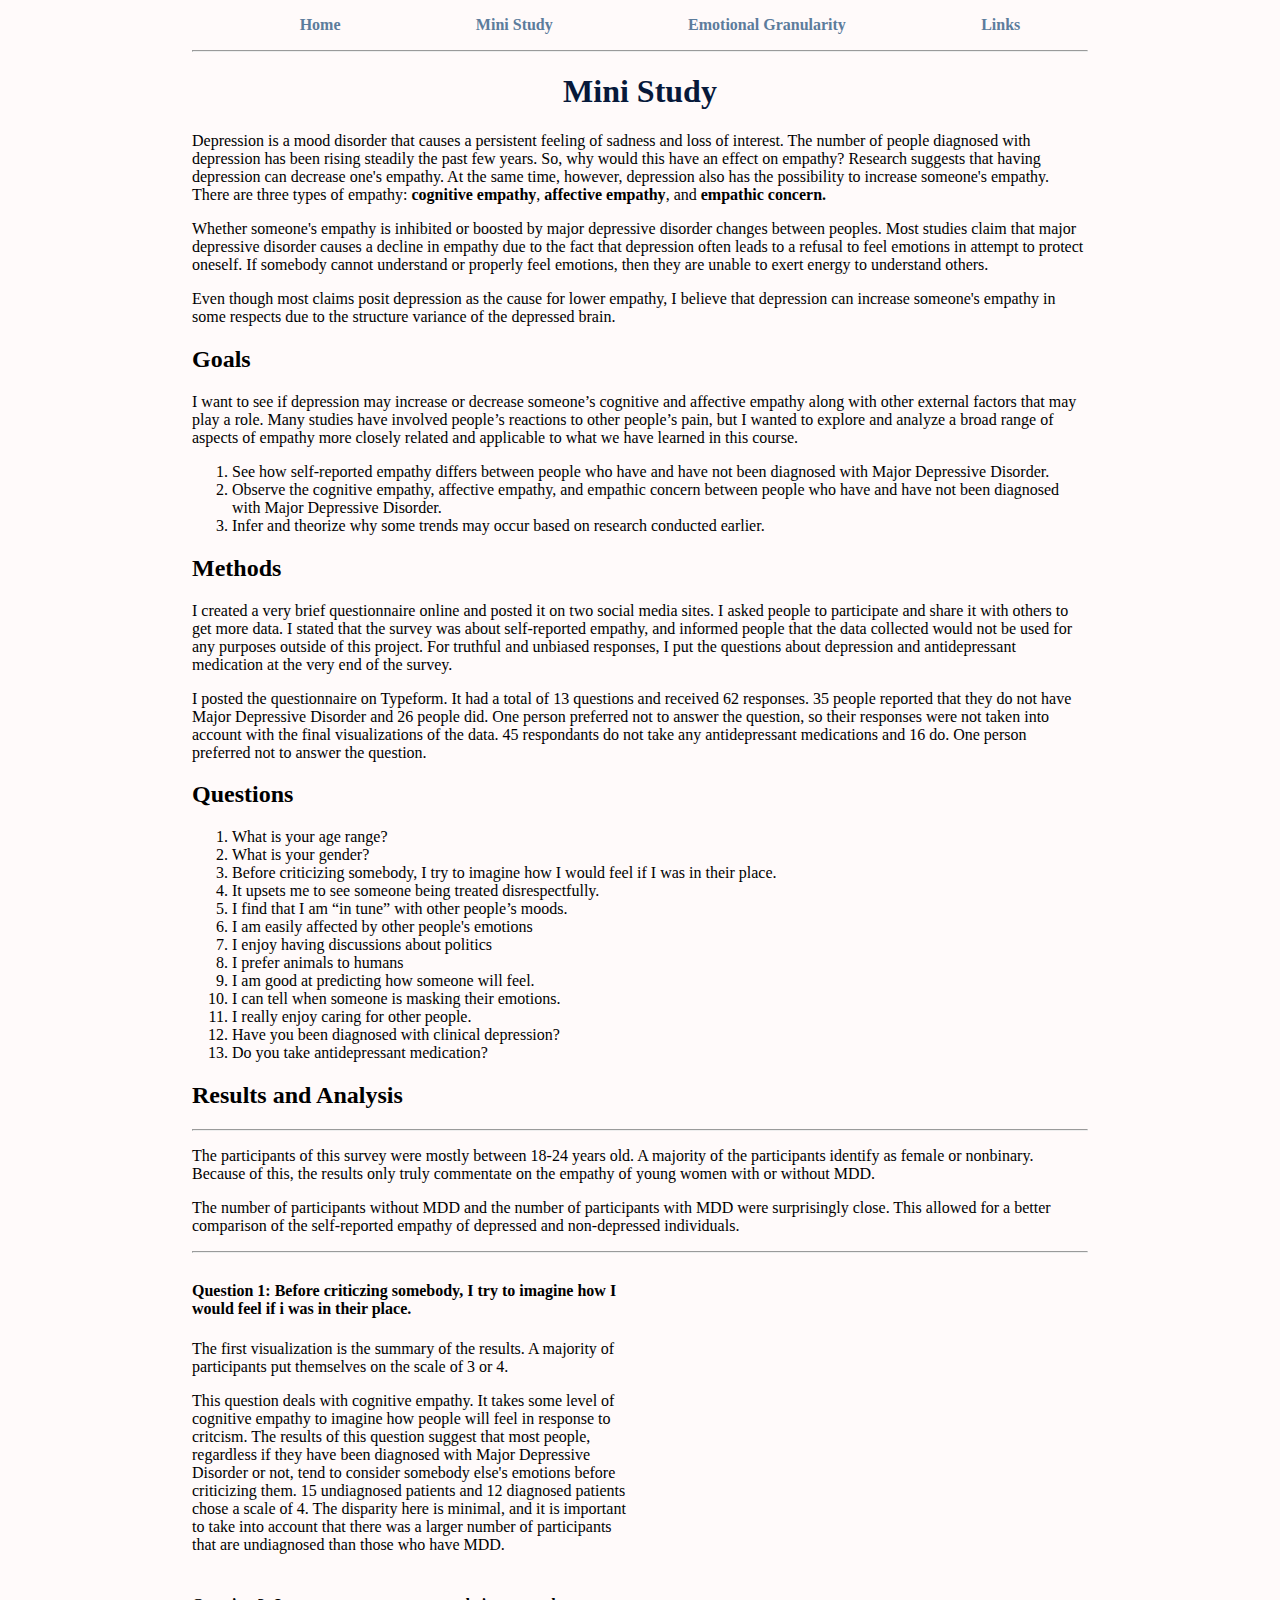
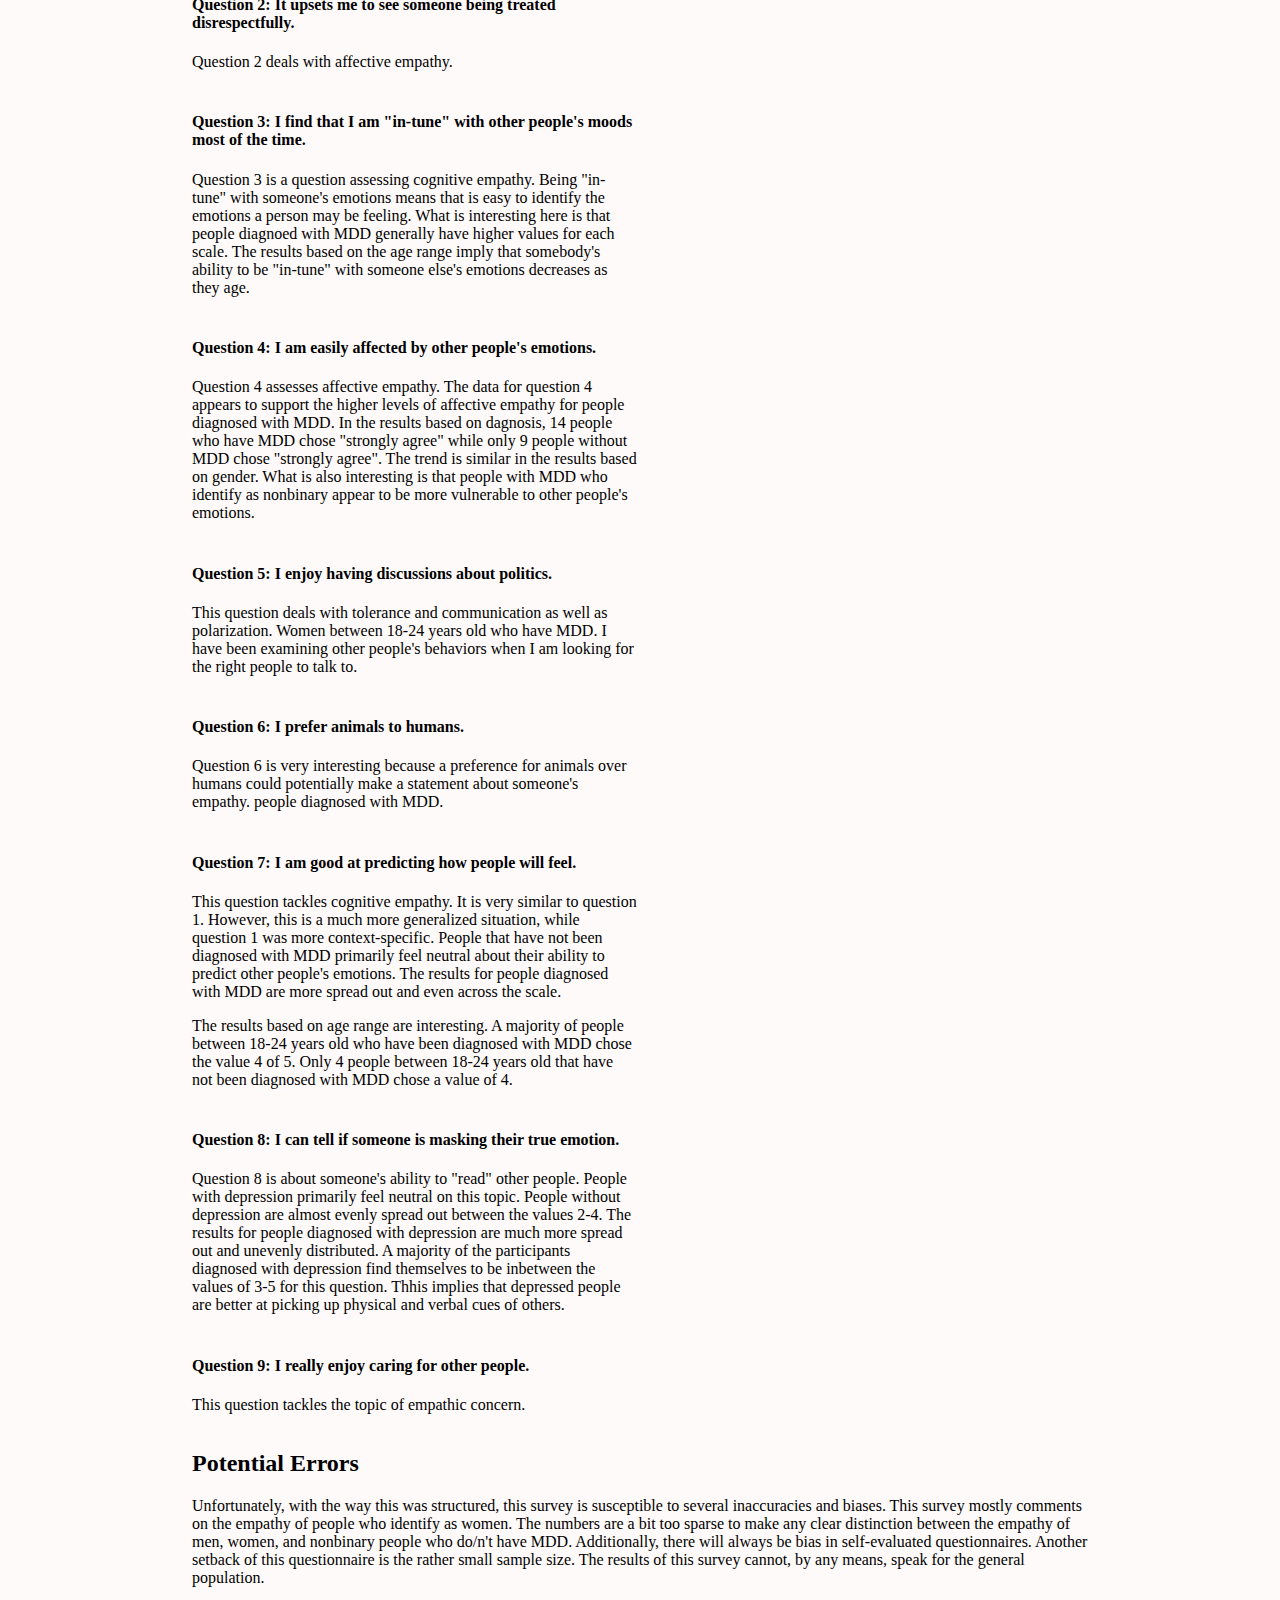
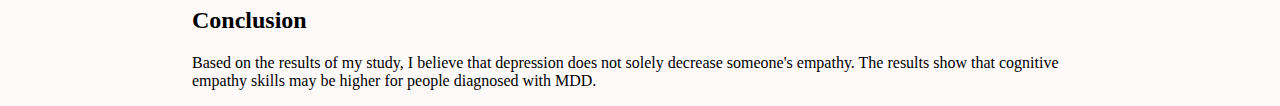
==== commit 0748a117: "Update page1.html" ====
--- a/page1.html
+++ b/page1.html
@@ -221,7 +221,9 @@
                 <h4>Question 8: I can tell if someone is masking their true emotion.</h4>
                 <p>
                     Question 8 is about someone's ability to "read" other people. People with depression primarily feel neutral on this topic. People without depression
-                    are almost evenly spread out between the values 2-4.
+                    are almost evenly spread out between the values 2-4. The results for people diagnosed with depression are much more spread out and unevenly distributed.
+                    A majority of the participants diagnosed with depression find themselves to be inbetween the values of 3-5 for this question. Thhis implies that
+                    depressed people are better at picking up physical and verbal cues of others.
                 </p>
             </div>
             <div class="section">
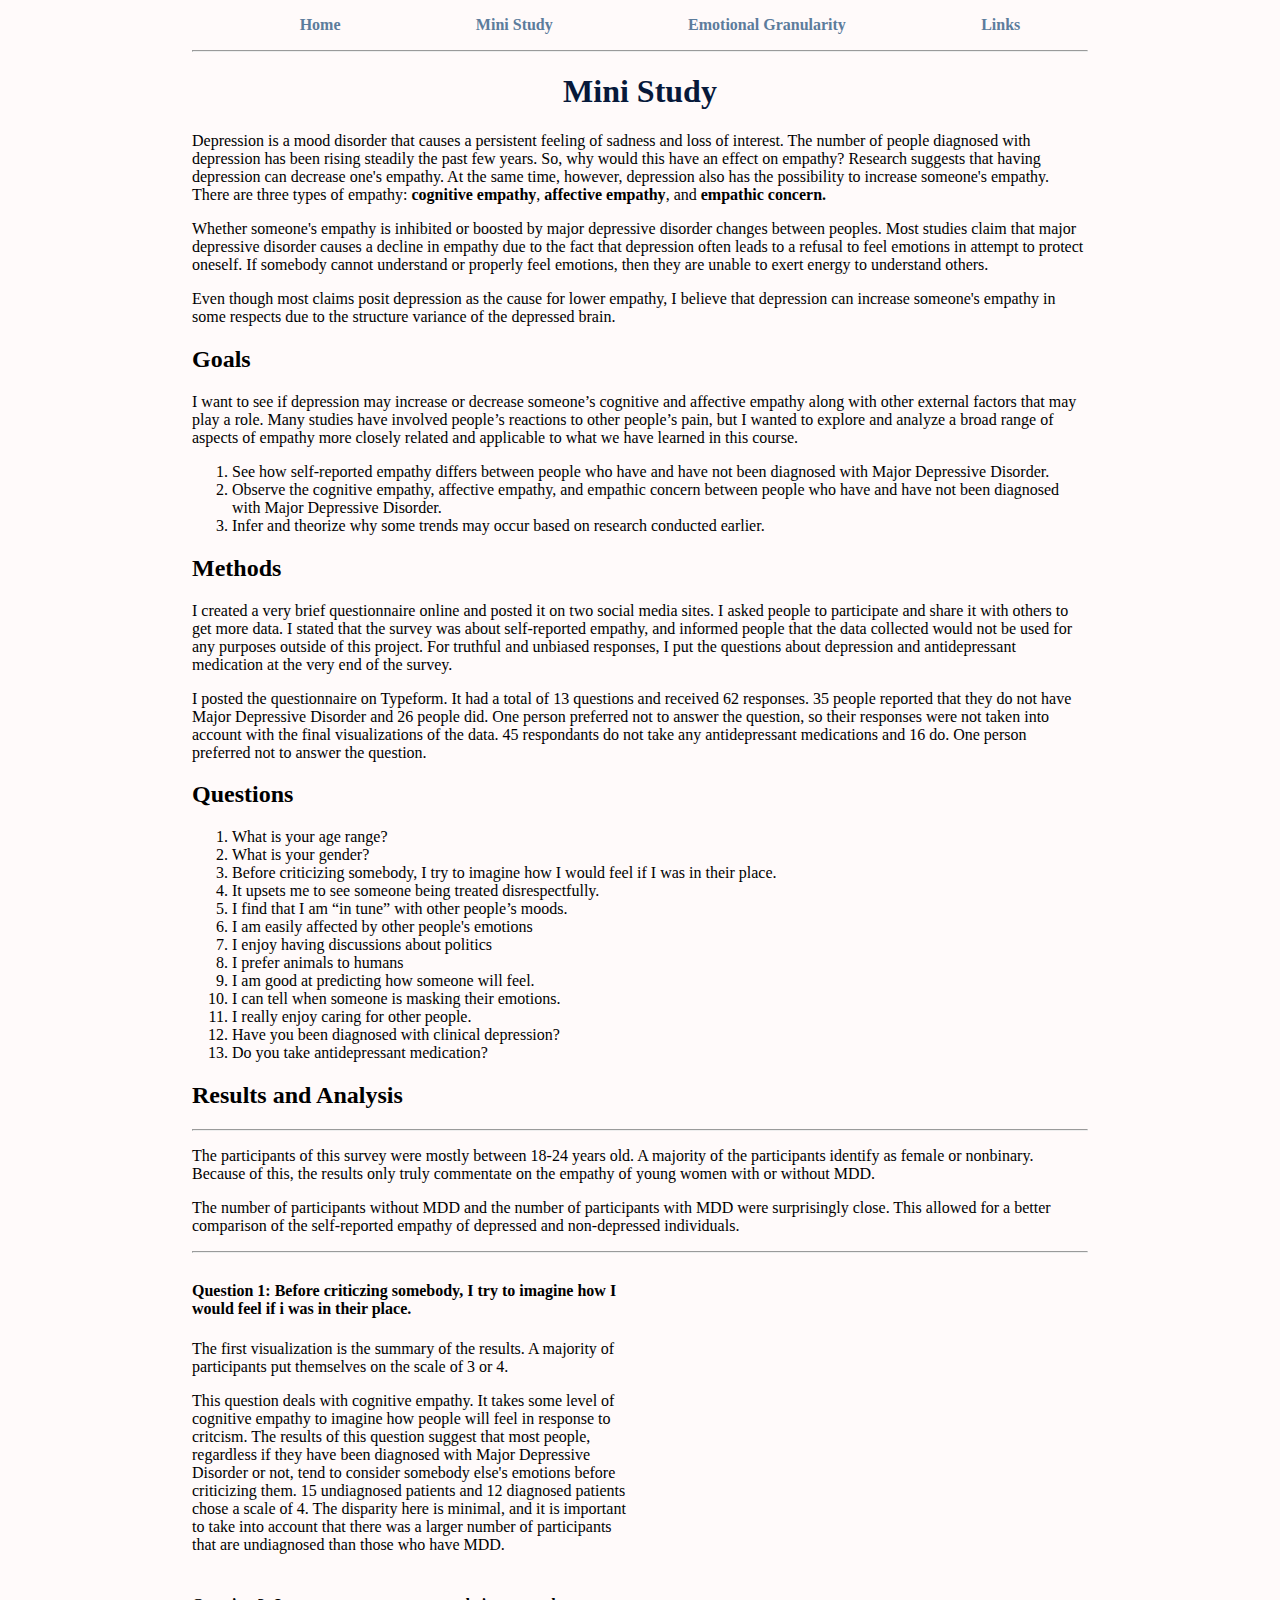
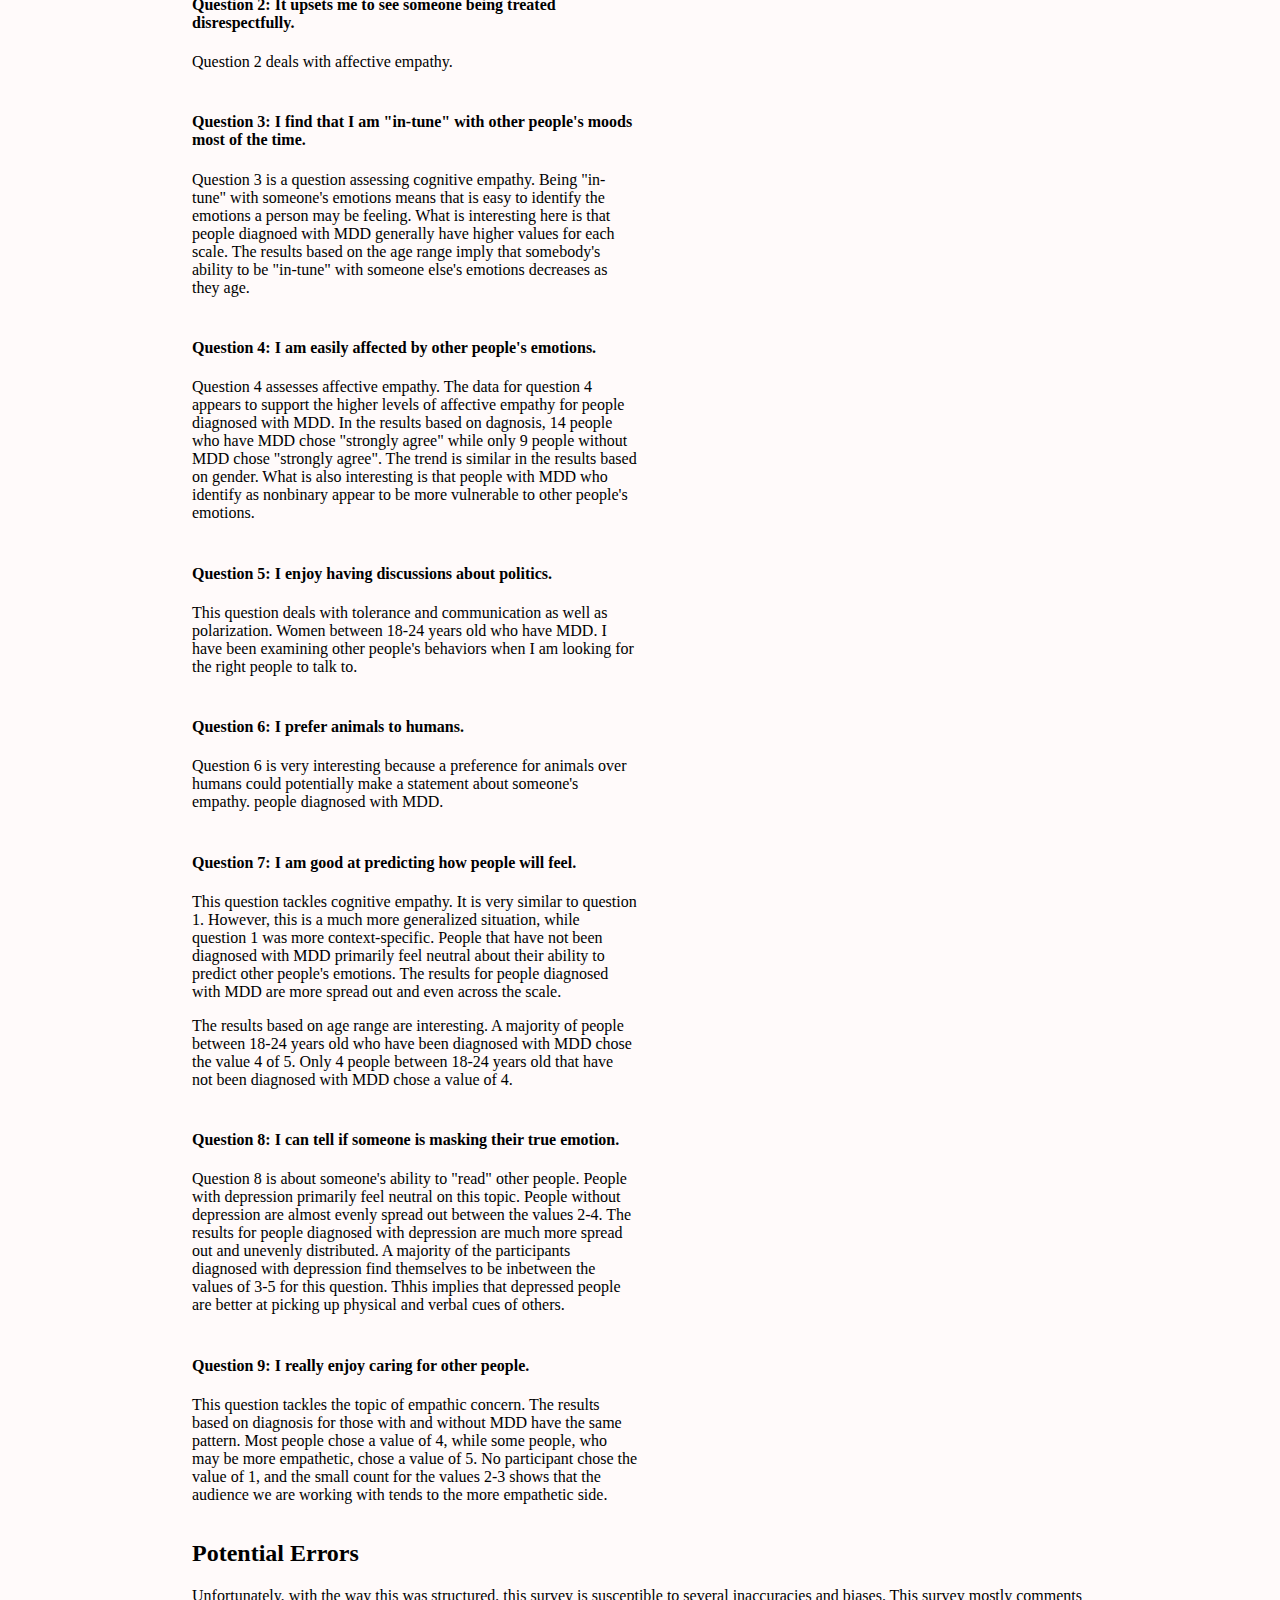
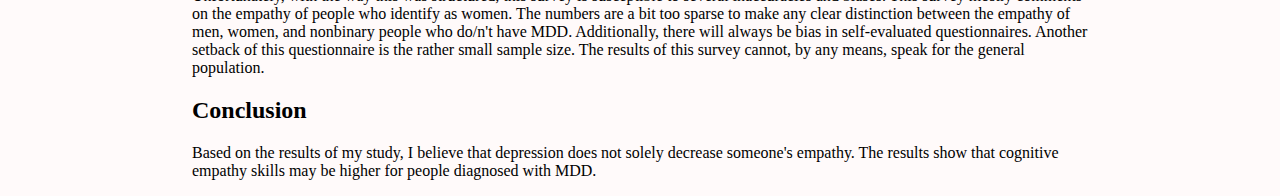
==== commit ef645741: "Update page1.html" ====
--- a/page1.html
+++ b/page1.html
@@ -235,7 +235,9 @@
             <div class="text-item">
                 <h4>Question 9: I really enjoy caring for other people.</h4>
                 <p>
-                    This question tackles the topic of empathic concern.
+                    This question tackles the topic of empathic concern. The results based on diagnosis for those with and without MDD have the same pattern. Most people
+                    chose a value of 4, while some people, who may be more empathetic, chose a value of 5. No participant chose the value of 1, and the small count for the
+                    values 2-3 shows that the audience we are working with tends to the more empathetic side.
                 </p>
             </div>
             <div class="section">
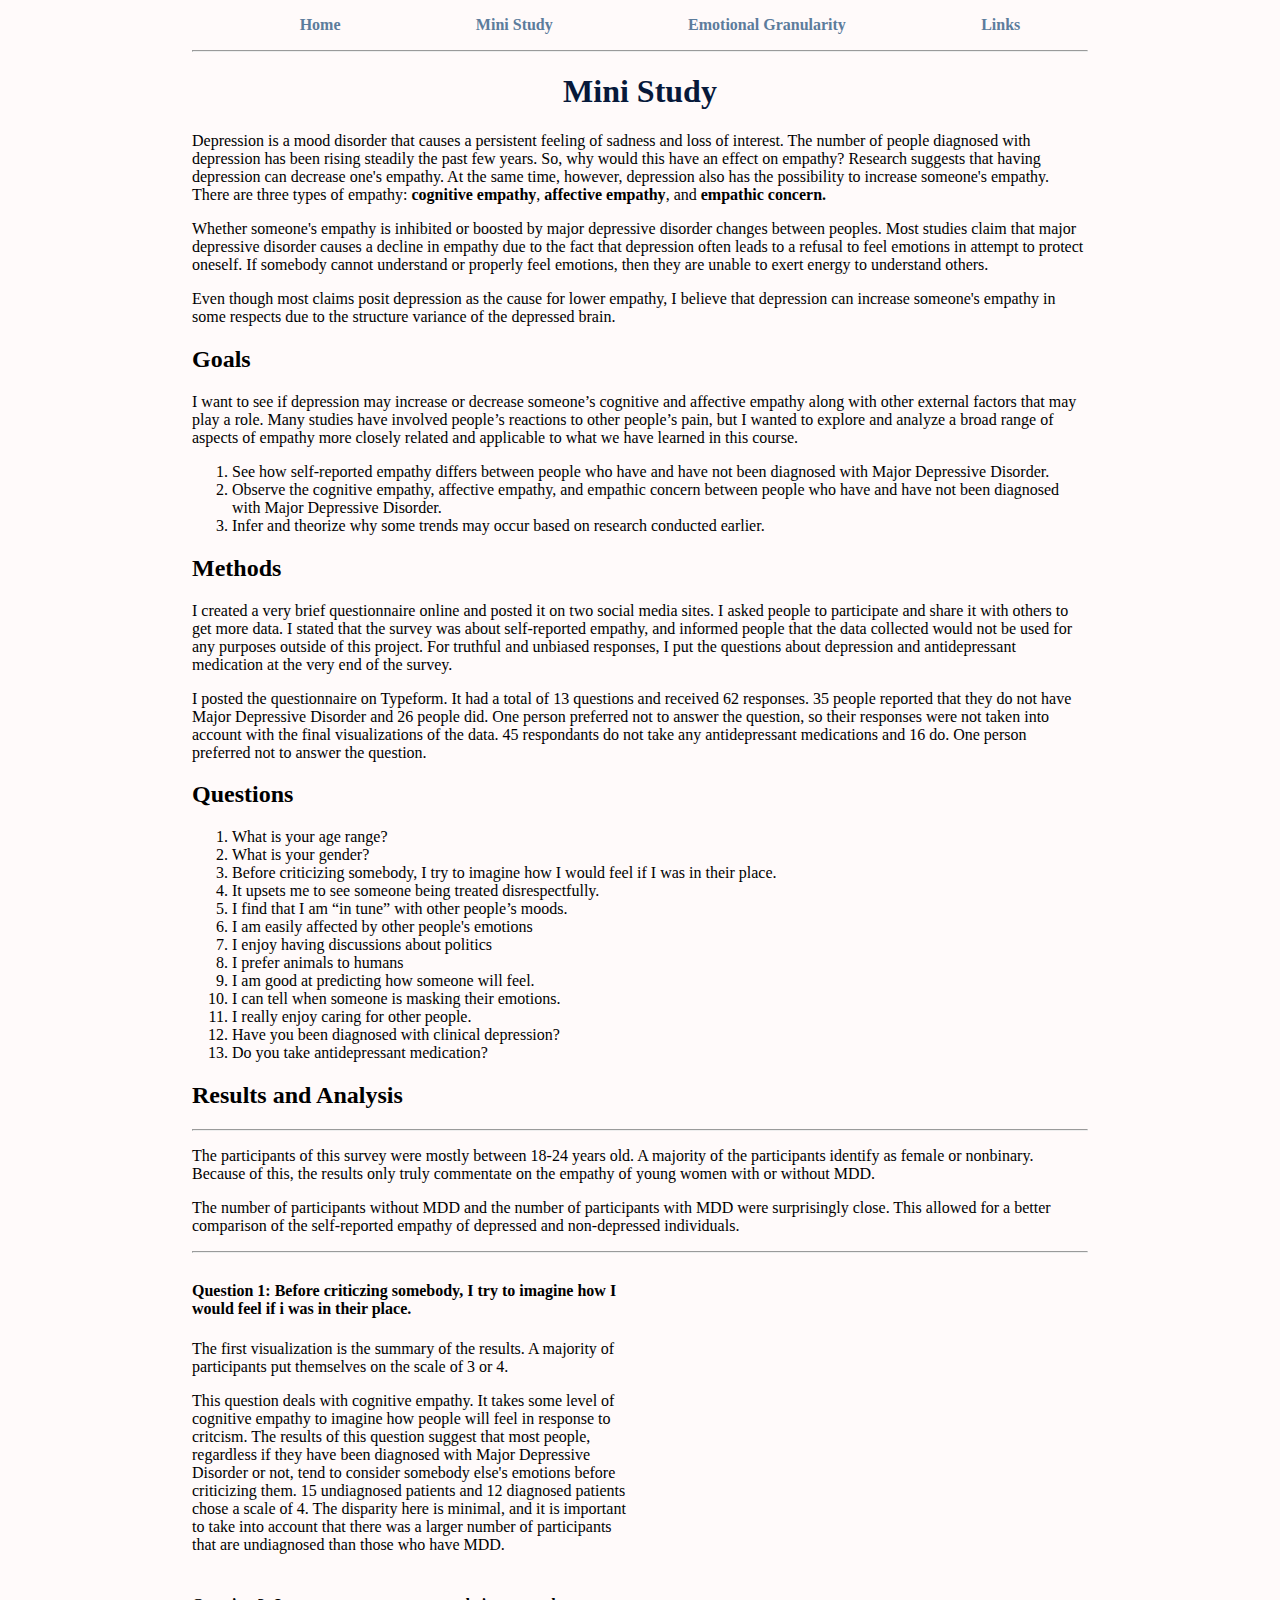
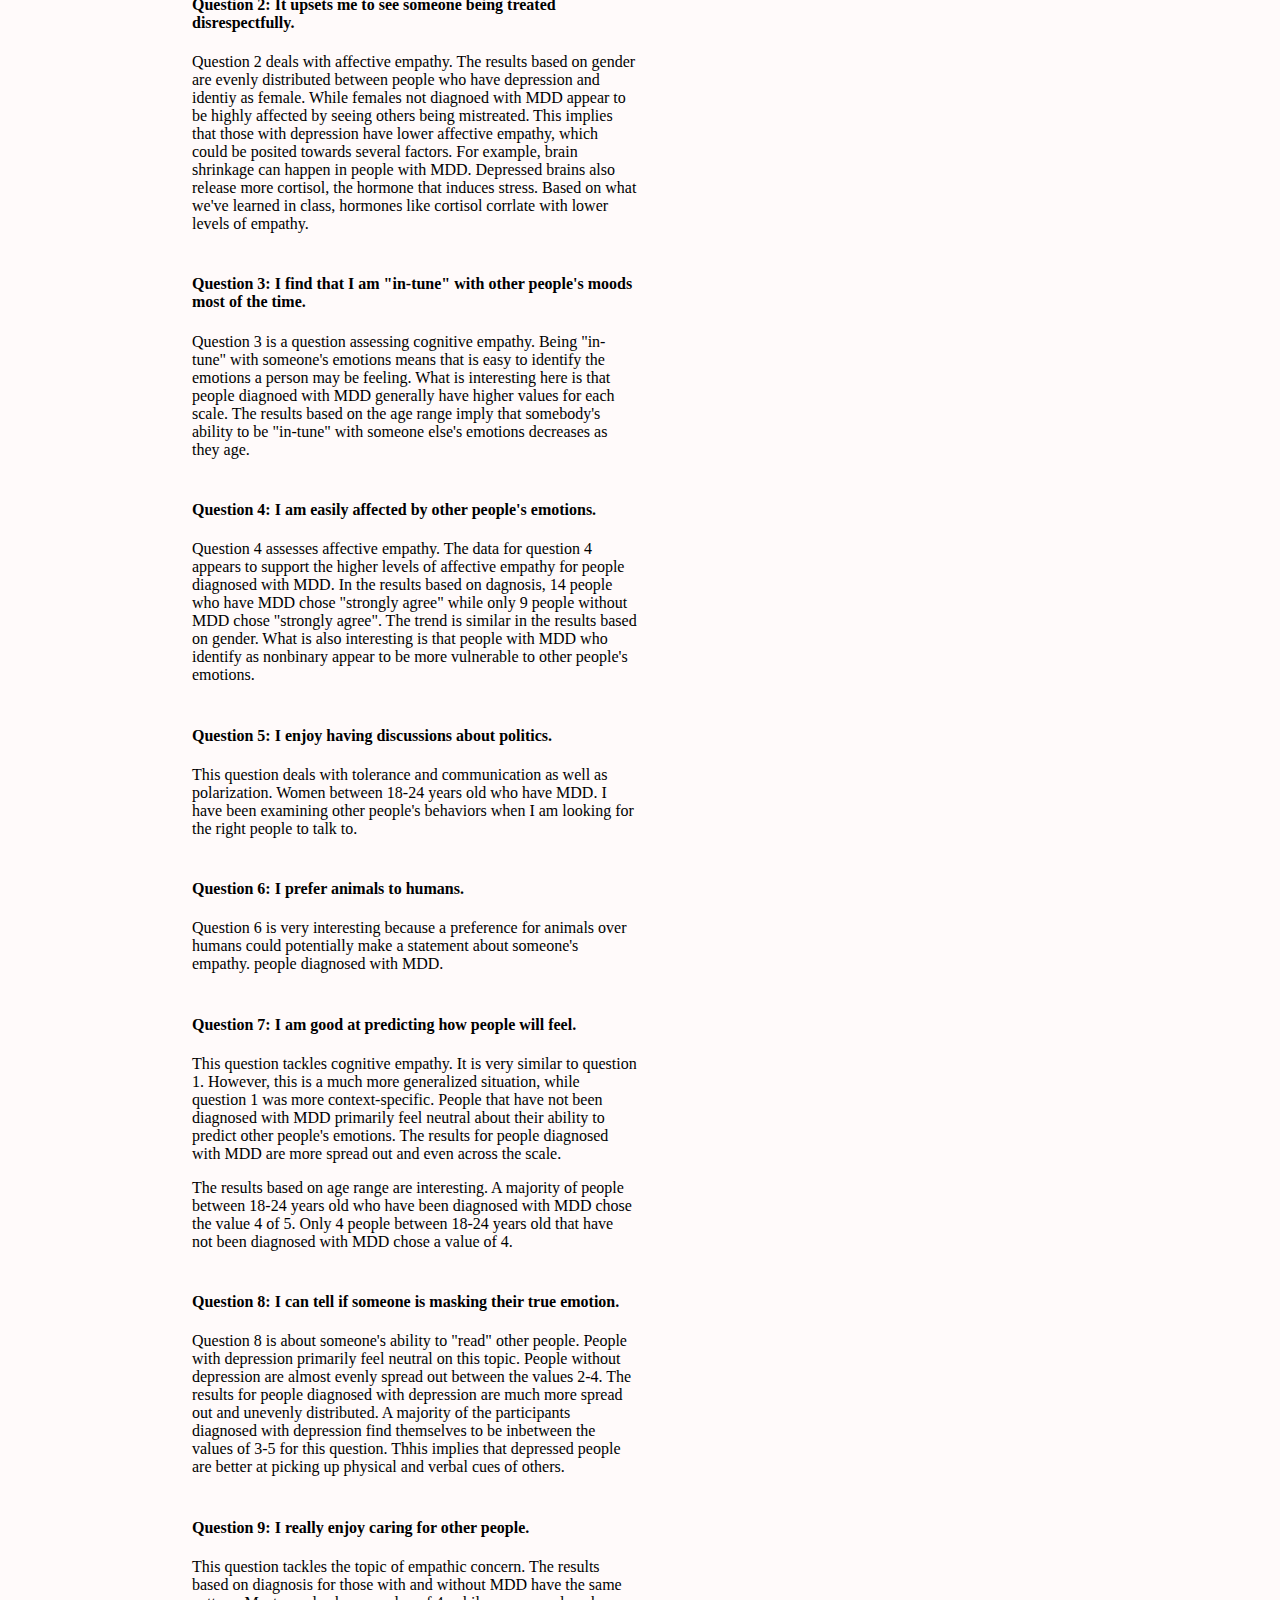
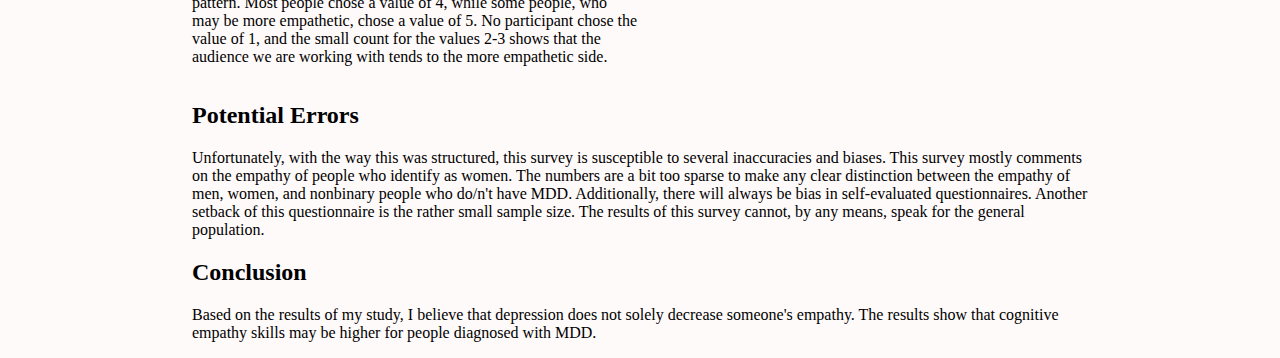
==== commit 897a7b02: "Update page1.html" ====
--- a/page1.html
+++ b/page1.html
@@ -135,7 +135,11 @@
             <div class="text-item">
                 <h4>Question 2: It upsets me to see someone being treated disrespectfully.</h4>
                 <p>
-                    Question 2 deals with affective empathy. 
+                    Question 2 deals with affective empathy. The results based on gender are evenly distributed between people who have depression and identiy as female.
+                    While females not diagnoed with MDD appear to be highly affected by seeing others being mistreated. This implies that those with depression have lower
+                    affective empathy, which could be posited towards several factors. For example, brain shrinkage can happen in people with MDD. Depressed brains also
+                    release more cortisol, the hormone that induces stress. Based on what we've learned in class, hormones like cortisol corrlate with lower levels of
+                    empathy.
                 </p>
             </div>
             <div class="section">
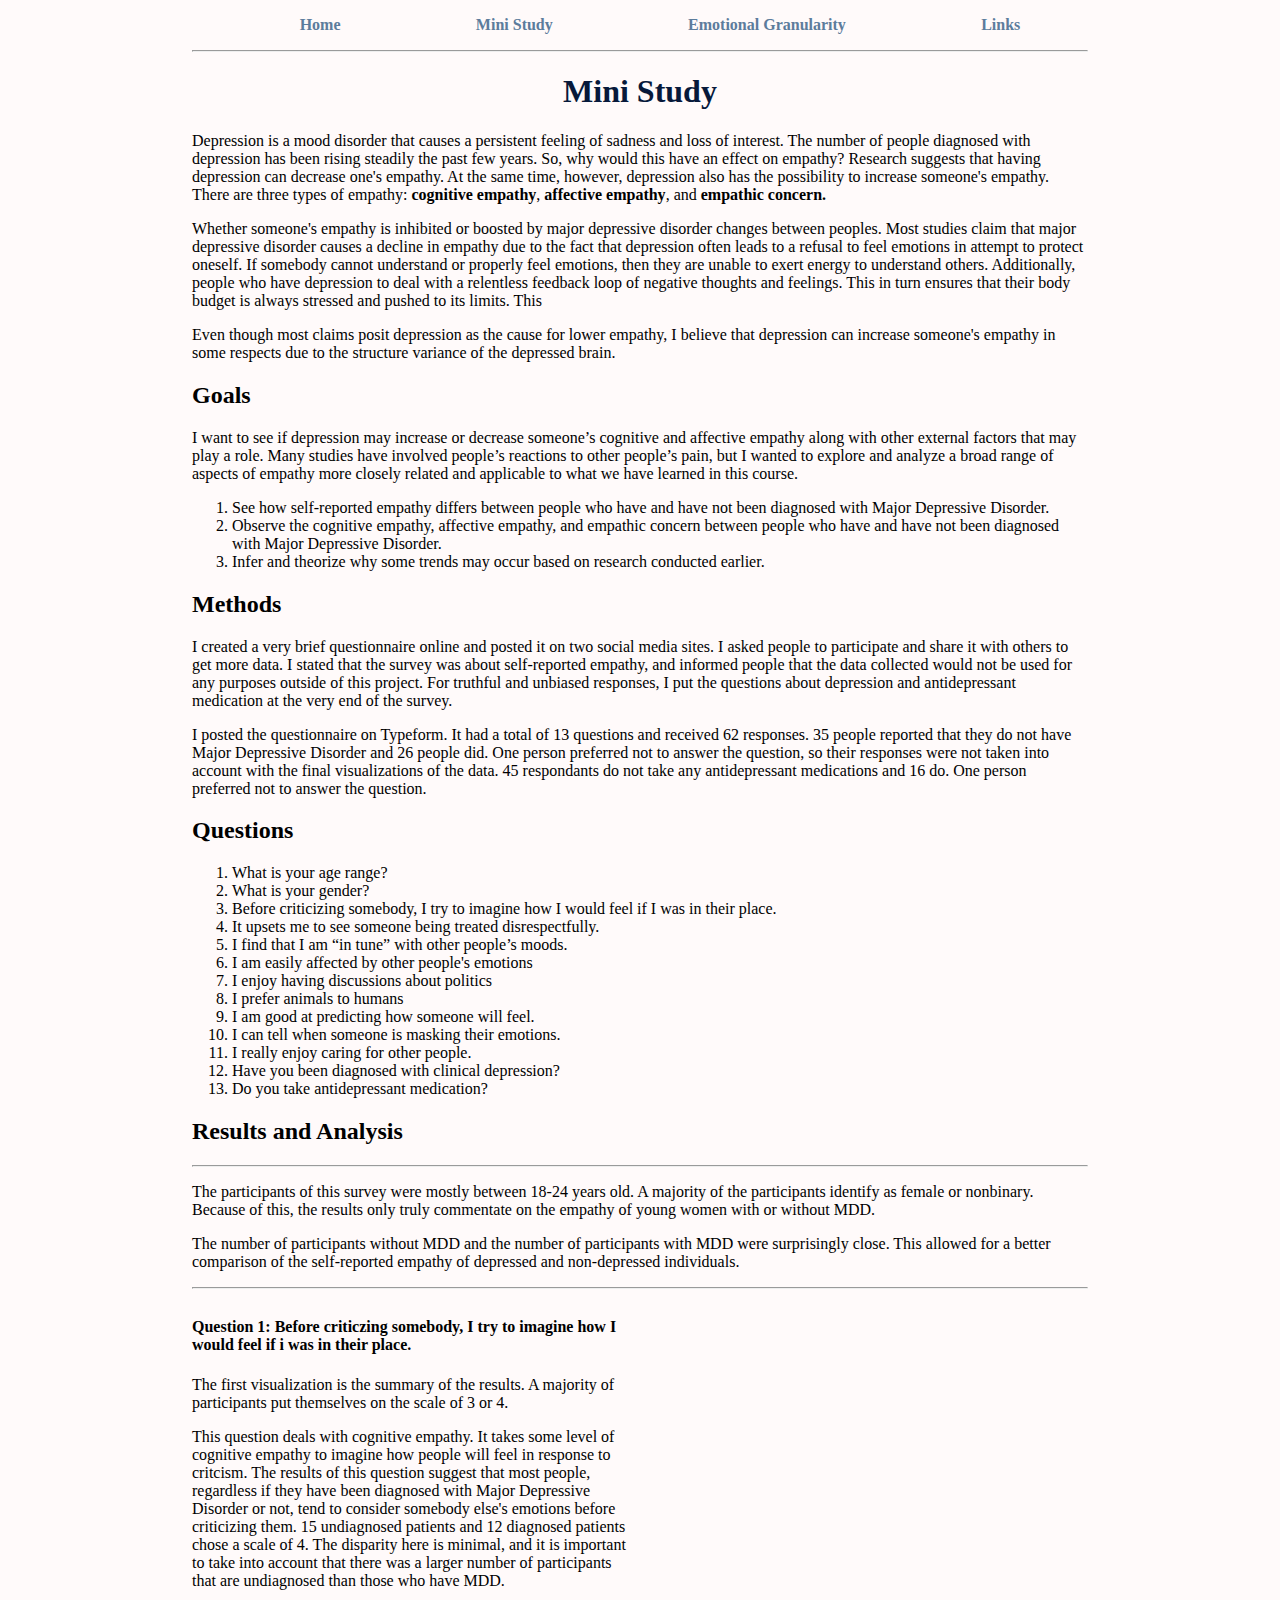
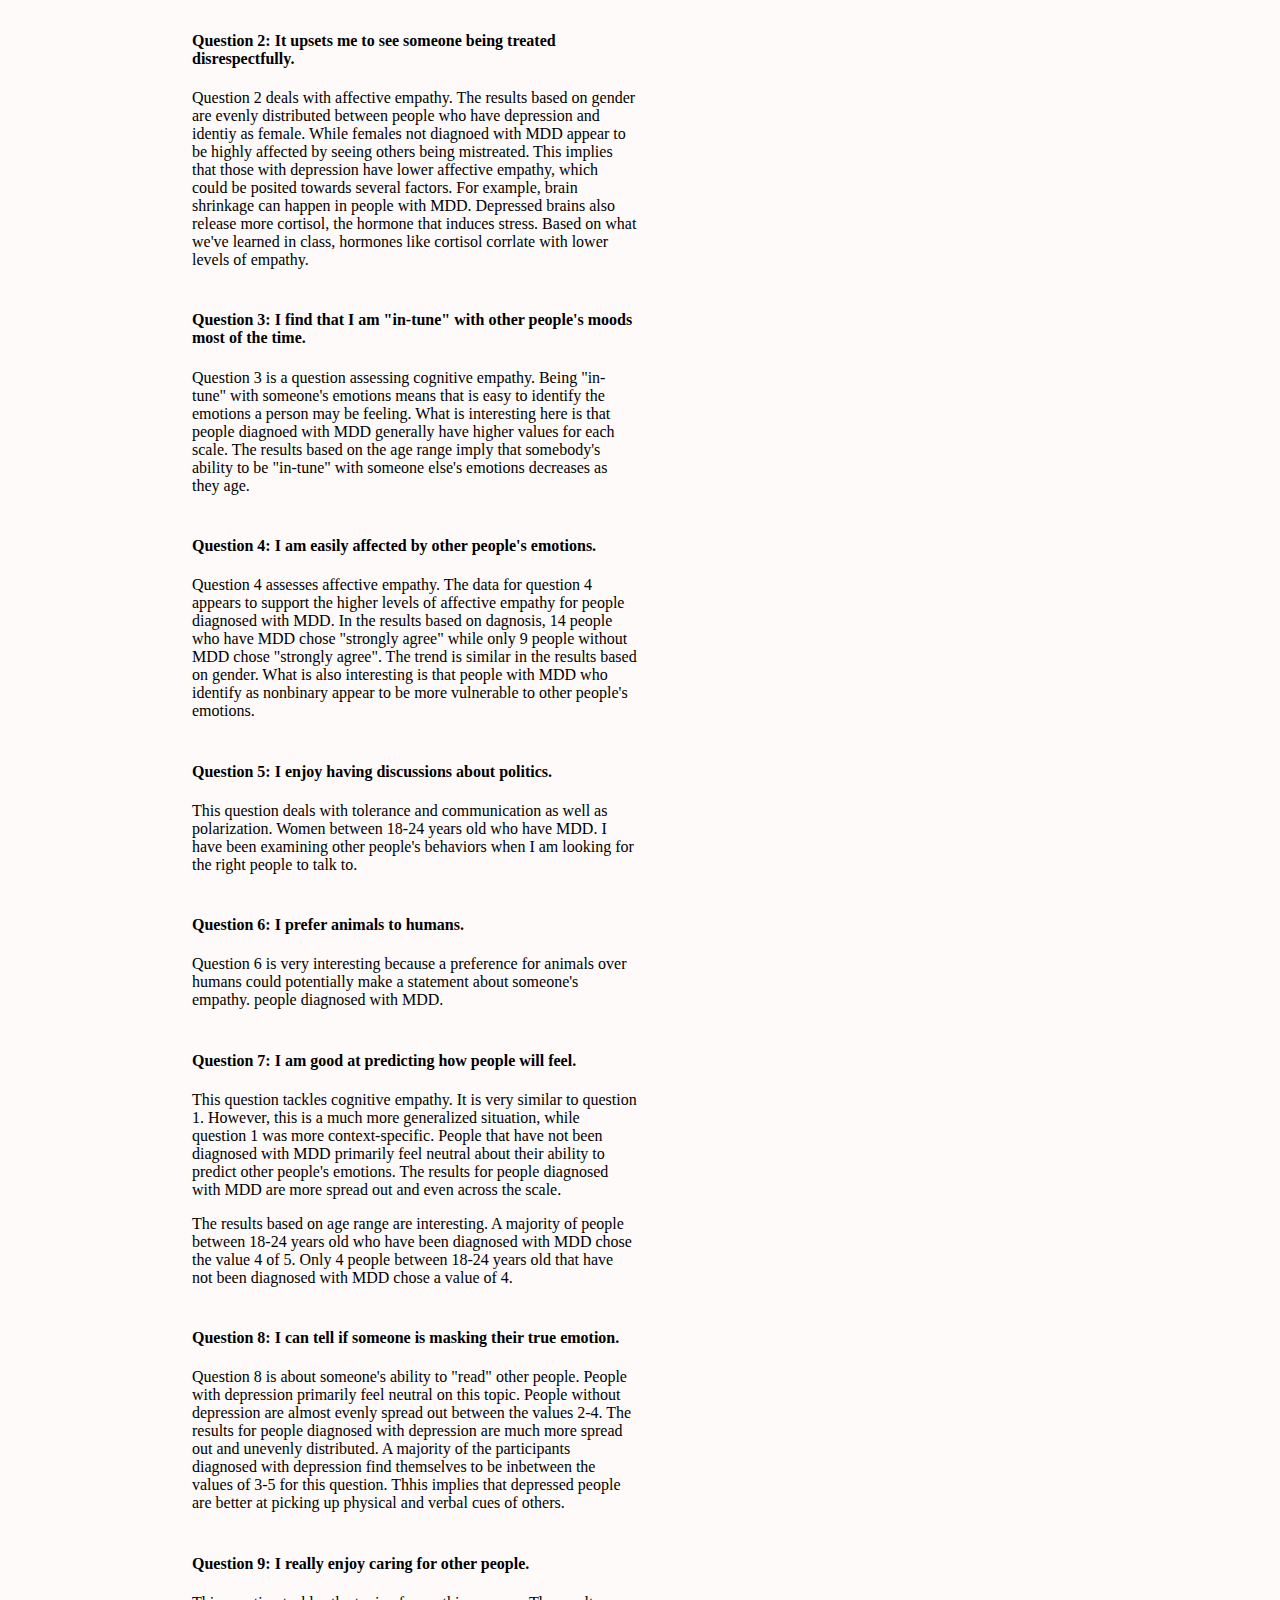
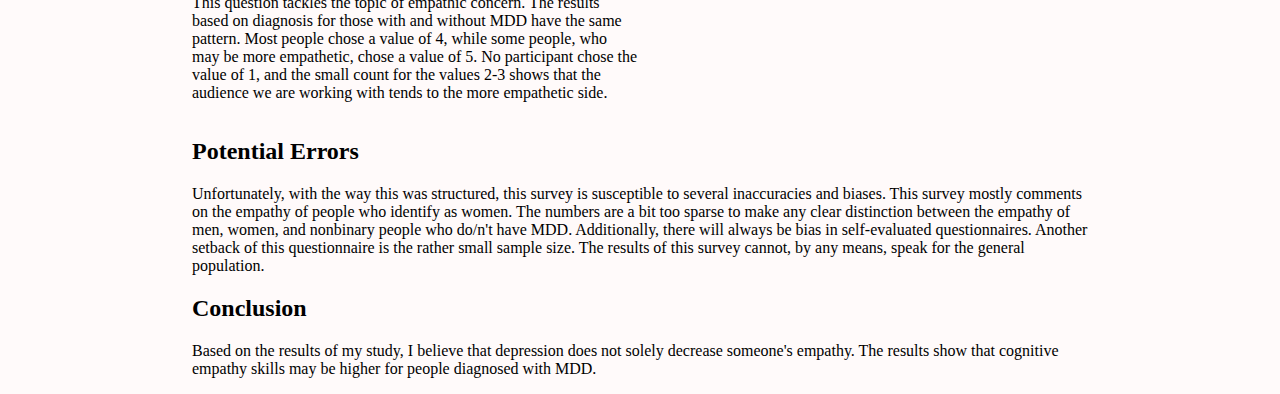
==== commit 8e50c65d: "Update page1.html" ====
--- a/page1.html
+++ b/page1.html
@@ -41,7 +41,8 @@
     <p>
         Whether someone's empathy is inhibited or boosted by major depressive disorder changes between peoples. Most studies claim that major depressive disorder causes
         a decline in empathy due to the fact that depression often leads to a refusal to feel emotions in attempt to protect oneself. If somebody cannot understand or
-        properly feel emotions, then they are unable to exert energy to understand others.
+        properly feel emotions, then they are unable to exert energy to understand others. Additionally, people who have depression to deal with a relentless feedback
+        loop of negative thoughts and feelings. This in turn ensures that their body budget is always stressed and pushed to its limits. This 
     </p>
 
     <p>
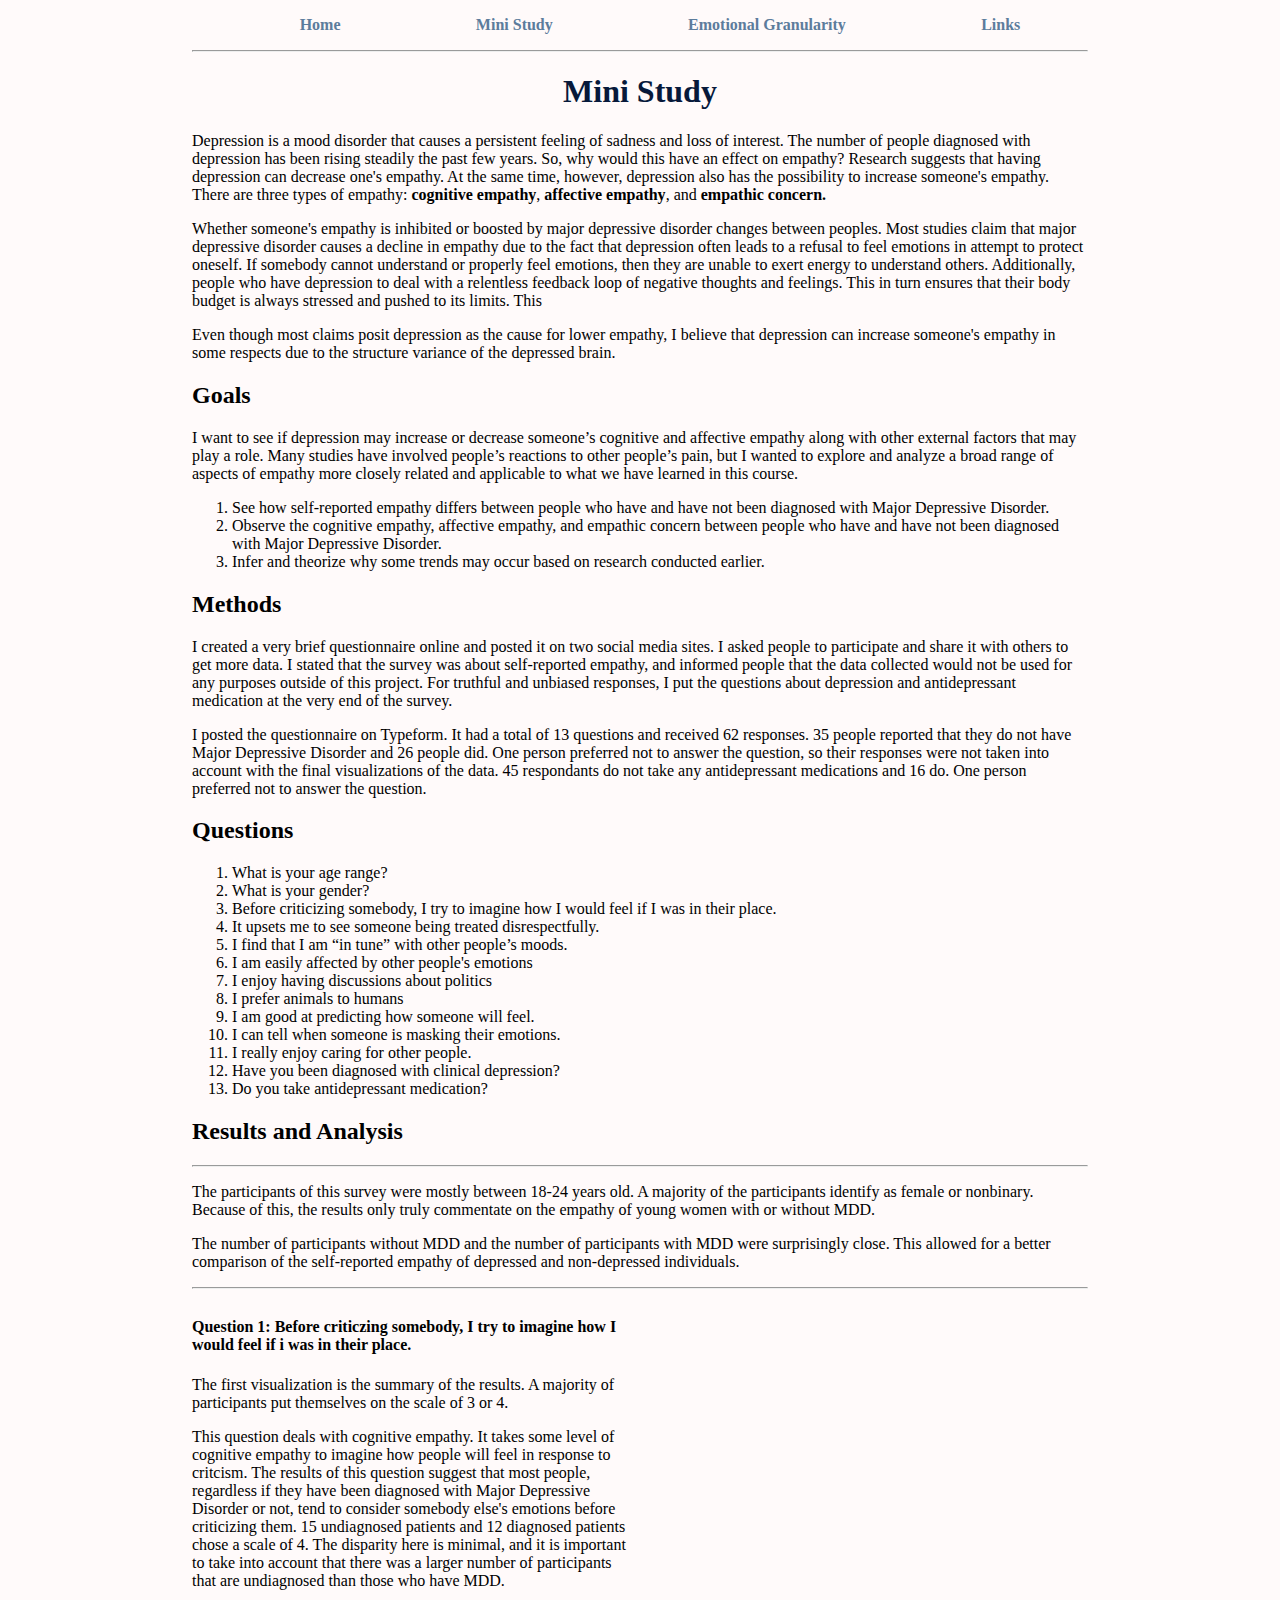
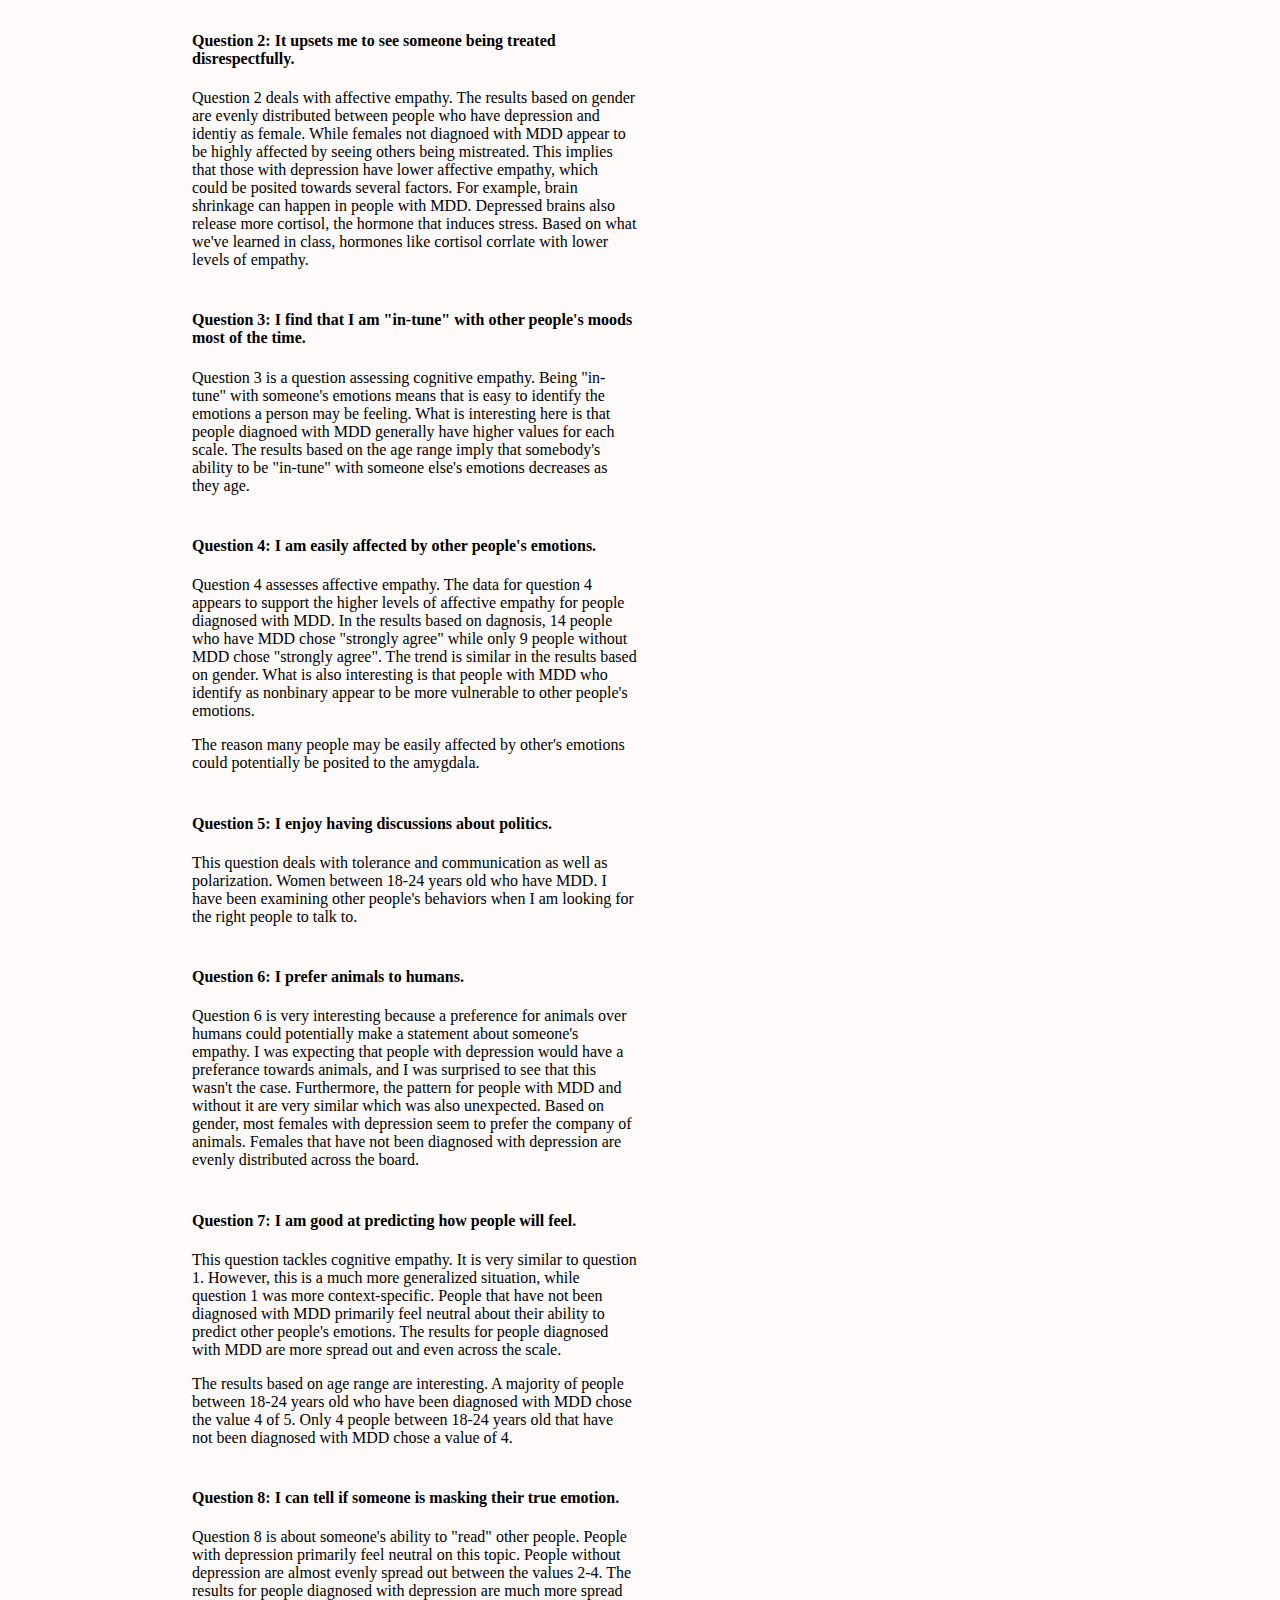
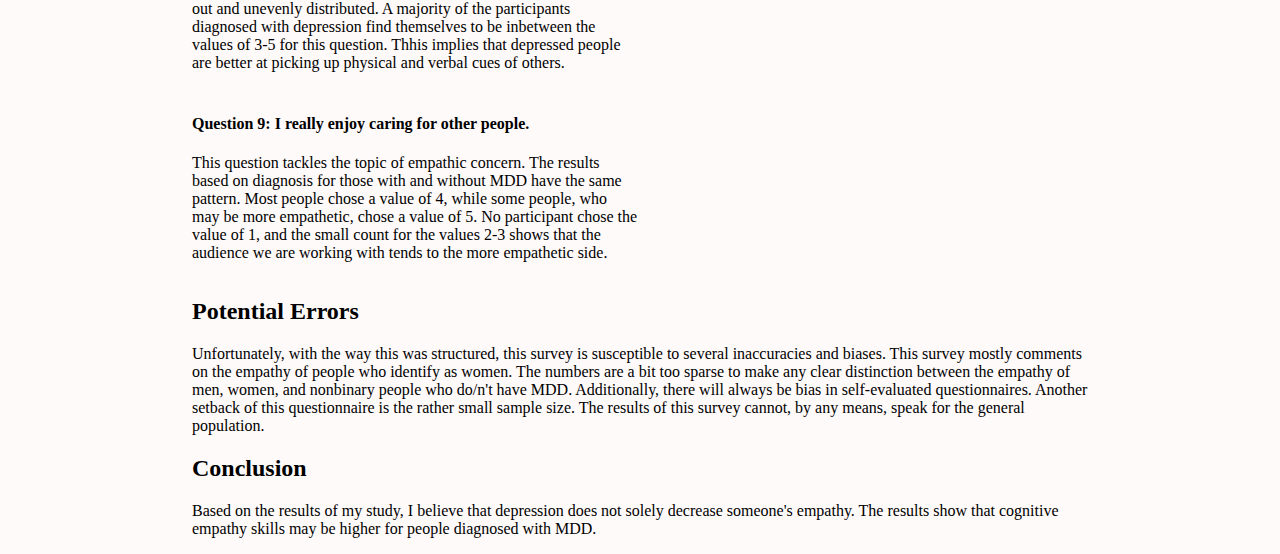
==== commit 0a50dc31: "Update page1.html" ====
--- a/page1.html
+++ b/page1.html
@@ -172,6 +172,8 @@
                     The trend is similar in the results based on gender. What is also interesting is that people with MDD who identify as nonbinary appear to be
                     more vulnerable to other people's emotions.
                 </p>
+                <p>
+                    The reason many people may be easily affected by other's emotions could potentially be posited to the amygdala. 
             </div>
             <div class="section">
                 <div class='tableauPlaceholder' id='viz1683258088005' style='position: relative'><noscript><a href='#'><img alt='Results Based On Diagnosis ' src='https:&#47;&#47;public.tableau.com&#47;static&#47;images&#47;4_&#47;4_1_16832545936400&#47;Sheet2&#47;1_rss.png' style='border: none' /></a></noscript><object class='tableauViz'  style='display:none;'><param name='host_url' value='https%3A%2F%2Fpublic.tableau.com%2F' /> <param name='embed_code_version' value='3' /> <param name='site_root' value='' /><param name='name' value='4_1_16832545936400&#47;Sheet2' /><param name='tabs' value='no' /><param name='toolbar' value='yes' /><param name='static_image' value='https:&#47;&#47;public.tableau.com&#47;static&#47;images&#47;4_&#47;4_1_16832545936400&#47;Sheet2&#47;1.png' /> <param name='animate_transition' value='yes' /><param name='display_static_image' value='yes' /><param name='display_spinner' value='yes' /><param name='display_overlay' value='yes' /><param name='display_count' value='yes' /><param name='language' value='en-US' /></object></div>                <script type='text/javascript'>                    var divElement = document.getElementById('viz1683258088005');                    var vizElement = divElement.getElementsByTagName('object')[0];                    vizElement.style.width='100%';vizElement.style.height=(divElement.offsetWidth*0.75)+'px';                    var scriptElement = document.createElement('script');                    scriptElement.src = 'https://public.tableau.com/javascripts/api/viz_v1.js';                    vizElement.parentNode.insertBefore(scriptElement, vizElement);                </script>
@@ -195,8 +197,10 @@
             <div class="text-item">
                 <h4>Question 6: I prefer animals to humans.</h4>
                 <p>
-                    Question 6 is very interesting because a preference for animals over humans could potentially make a statement about someone's empathy. people 
-                    diagnosed with MDD. 
+                    Question 6 is very interesting because a preference for animals over humans could potentially make a statement about someone's empathy. I was expecting
+                    that people with depression would have a preferance towards animals, and I was surprised to see that this wasn't the case. Furthermore, the pattern for 
+                    people with MDD and without it are very similar which was also unexpected. Based on gender, most females with depression seem to prefer the company of animals.
+                    Females that have not been diagnosed with depression are evenly distributed across the board. 
                 </p>
             </div>
             <div class="section">
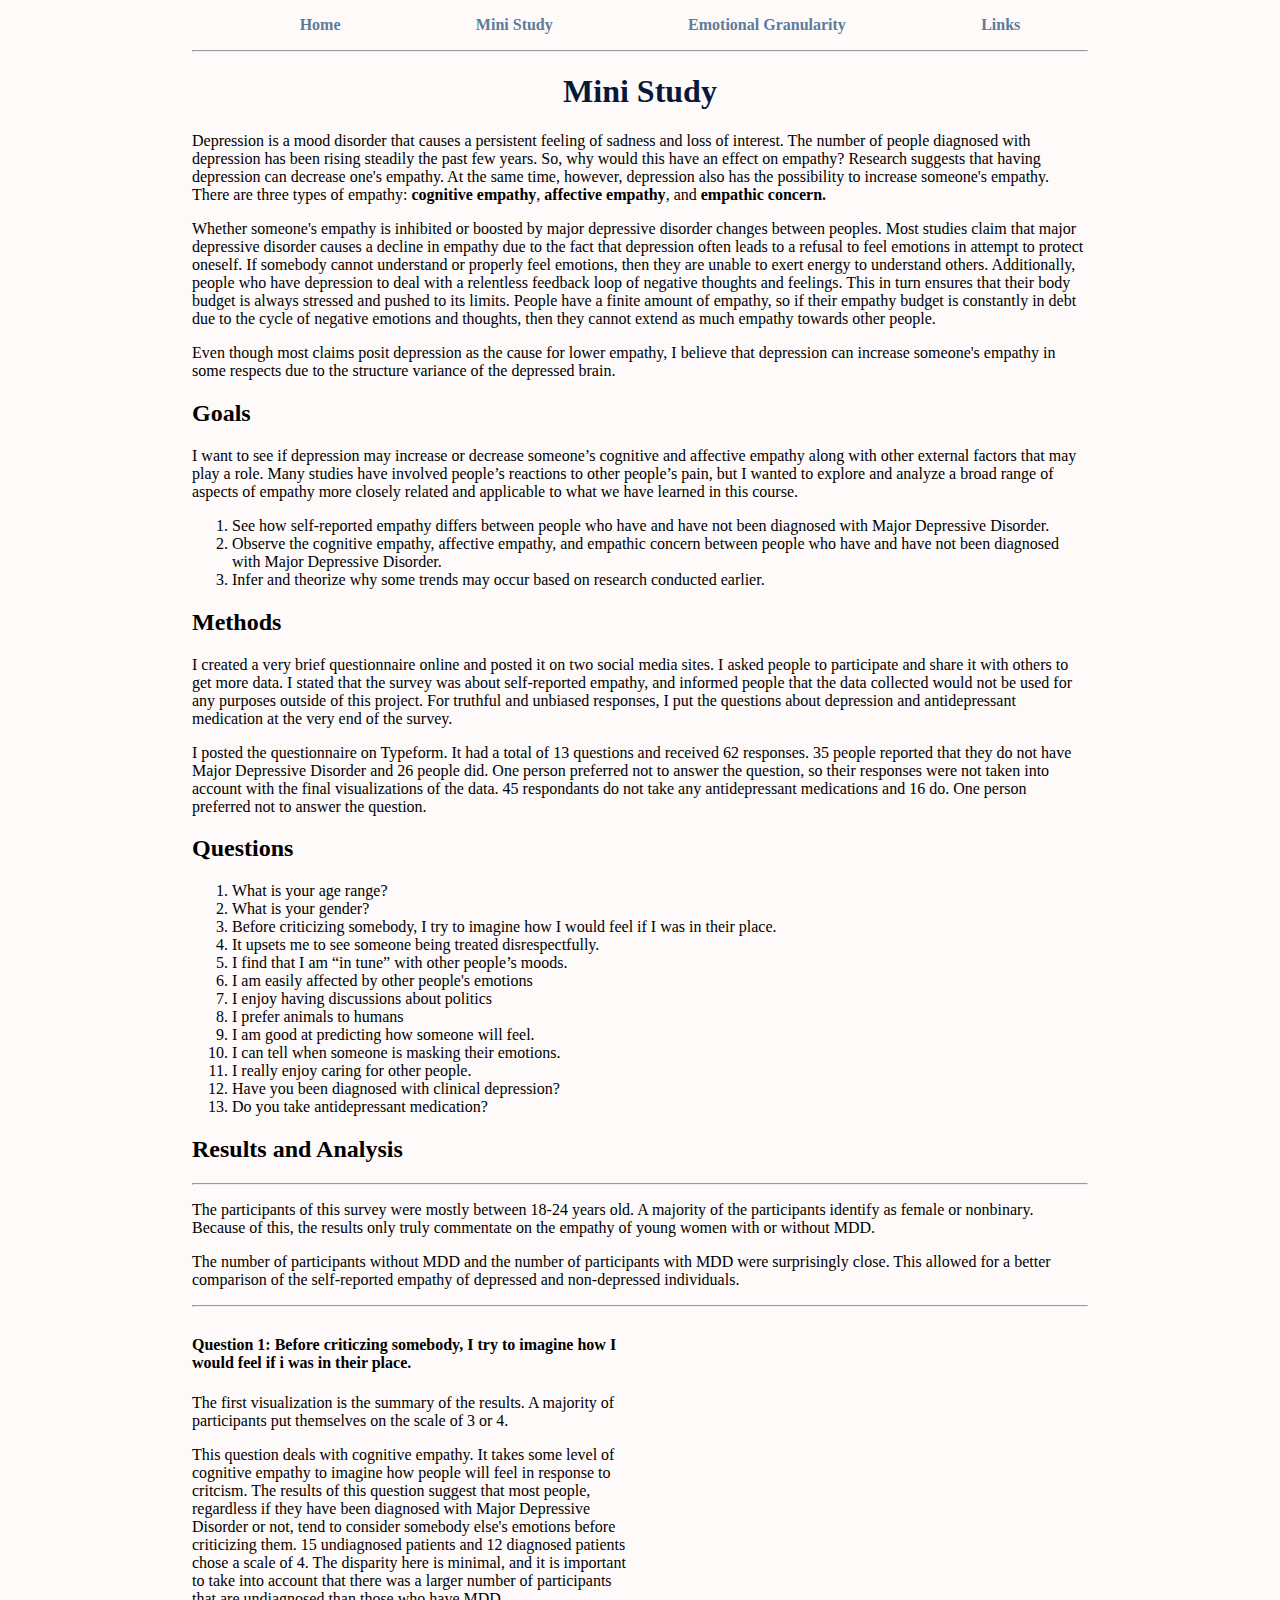
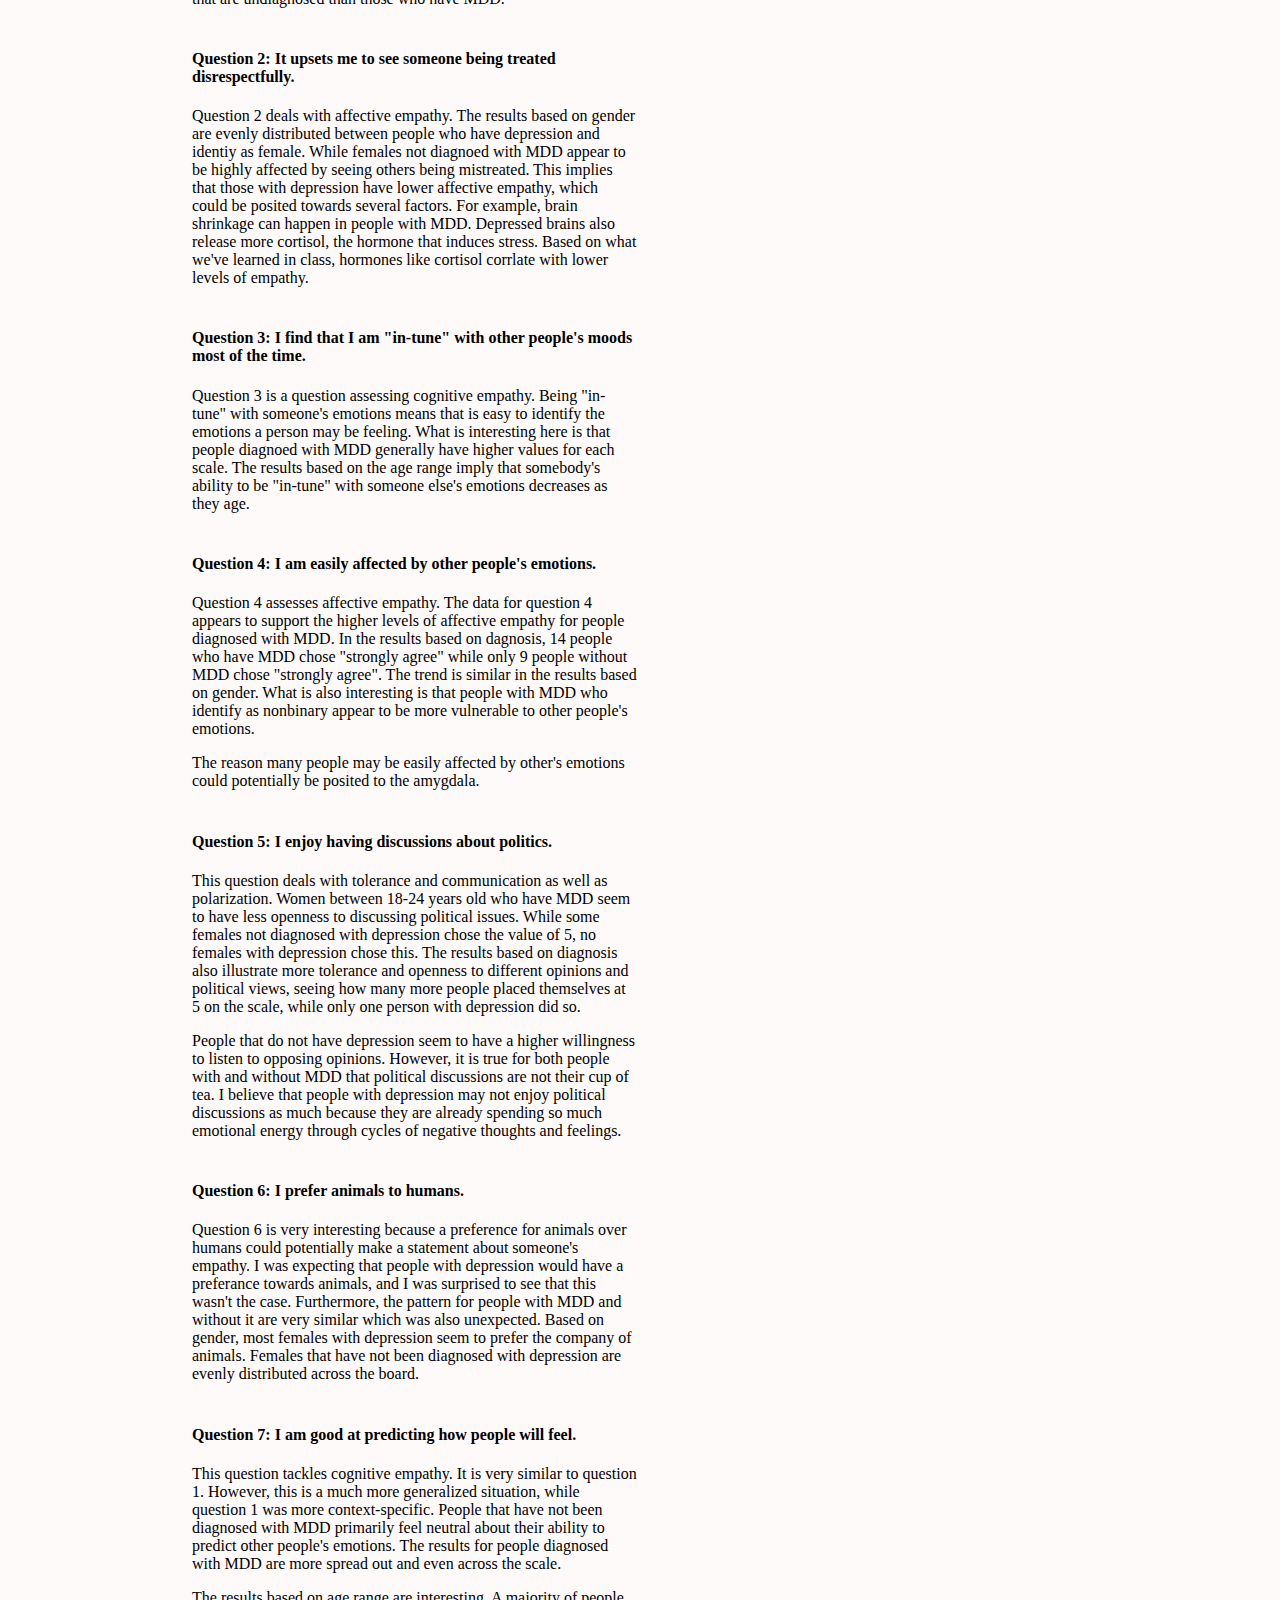
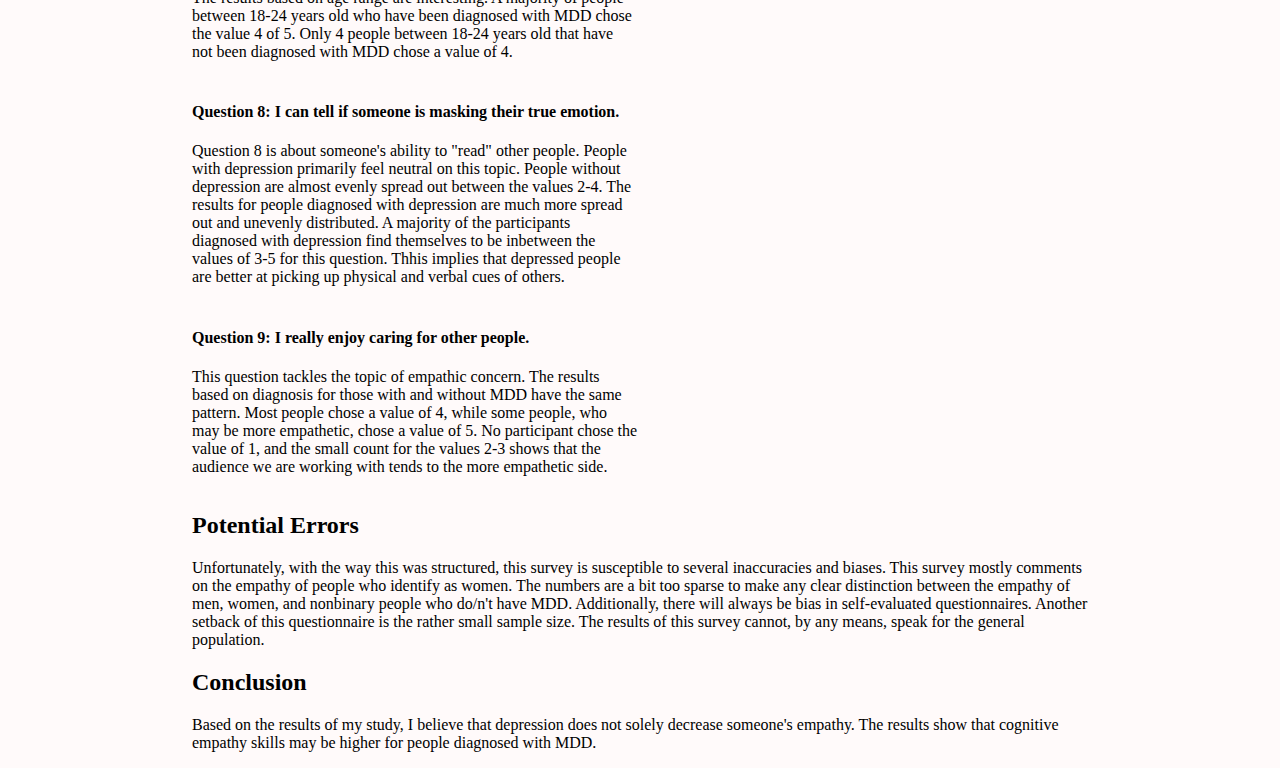
==== commit 742dd0b5: "Update page1.html" ====
--- a/page1.html
+++ b/page1.html
@@ -42,7 +42,9 @@
         Whether someone's empathy is inhibited or boosted by major depressive disorder changes between peoples. Most studies claim that major depressive disorder causes
         a decline in empathy due to the fact that depression often leads to a refusal to feel emotions in attempt to protect oneself. If somebody cannot understand or
         properly feel emotions, then they are unable to exert energy to understand others. Additionally, people who have depression to deal with a relentless feedback
-        loop of negative thoughts and feelings. This in turn ensures that their body budget is always stressed and pushed to its limits. This 
+        loop of negative thoughts and feelings. This in turn ensures that their body budget is always stressed and pushed to its limits. People have a finite amount of
+        empathy, so if their empathy budget is constantly in debt due to the cycle of negative emotions and thoughts, then they cannot extend as much empathy towards
+        other people.
     </p>
 
     <p>
@@ -184,9 +186,15 @@
             <div class="text-item">
                 <h4>Question 5: I enjoy having discussions about politics.</h4>
                 <p>
-                    This question deals with tolerance and communication as well as polarization. Women between 18-24 years old who have MDD. I have been examining
-                    other people's behaviors when I am looking for the right people to talk to.
-                </p>
+                    This question deals with tolerance and communication as well as polarization. Women between 18-24 years old who have MDD seem to have less openness
+                    to discussing political issues. While some females not diagnosed with depression chose the value of 5, no females with depression chose this. The results
+                    based on diagnosis also illustrate more tolerance and openness to different opinions and political views, seeing how many more people placed themselves
+                    at 5 on the scale, while only one person with depression did so.
+                </p>
+                <p>
+                    People that do not have depression seem to have a higher willingness to listen to opposing opinions. However, it is true for both people with and without
+                    MDD that political discussions are not their cup of tea. I believe that people with depression may not enjoy political discussions as much because they
+                    are already spending so much emotional energy through cycles of negative thoughts and feelings.
             </div>
             <div class="section">
                 <div class='tableauPlaceholder' id='viz1683258138030' style='position: relative'><noscript><a href='#'><img alt='Results Based On Diagnosis ' src='https:&#47;&#47;public.tableau.com&#47;static&#47;images&#47;5_&#47;5_1_16832546155830&#47;Sheet5&#47;1_rss.png' style='border: none' /></a></noscript><object class='tableauViz'  style='display:none;'><param name='host_url' value='https%3A%2F%2Fpublic.tableau.com%2F' /> <param name='embed_code_version' value='3' /> <param name='site_root' value='' /><param name='name' value='5_1_16832546155830&#47;Sheet5' /><param name='tabs' value='no' /><param name='toolbar' value='yes' /><param name='static_image' value='https:&#47;&#47;public.tableau.com&#47;static&#47;images&#47;5_&#47;5_1_16832546155830&#47;Sheet5&#47;1.png' /> <param name='animate_transition' value='yes' /><param name='display_static_image' value='yes' /><param name='display_spinner' value='yes' /><param name='display_overlay' value='yes' /><param name='display_count' value='yes' /><param name='language' value='en-US' /></object></div>                <script type='text/javascript'>                    var divElement = document.getElementById('viz1683258138030');                    var vizElement = divElement.getElementsByTagName('object')[0];                    vizElement.style.width='100%';vizElement.style.height=(divElement.offsetWidth*0.75)+'px';                    var scriptElement = document.createElement('script');                    scriptElement.src = 'https://public.tableau.com/javascripts/api/viz_v1.js';                    vizElement.parentNode.insertBefore(scriptElement, vizElement);                </script>
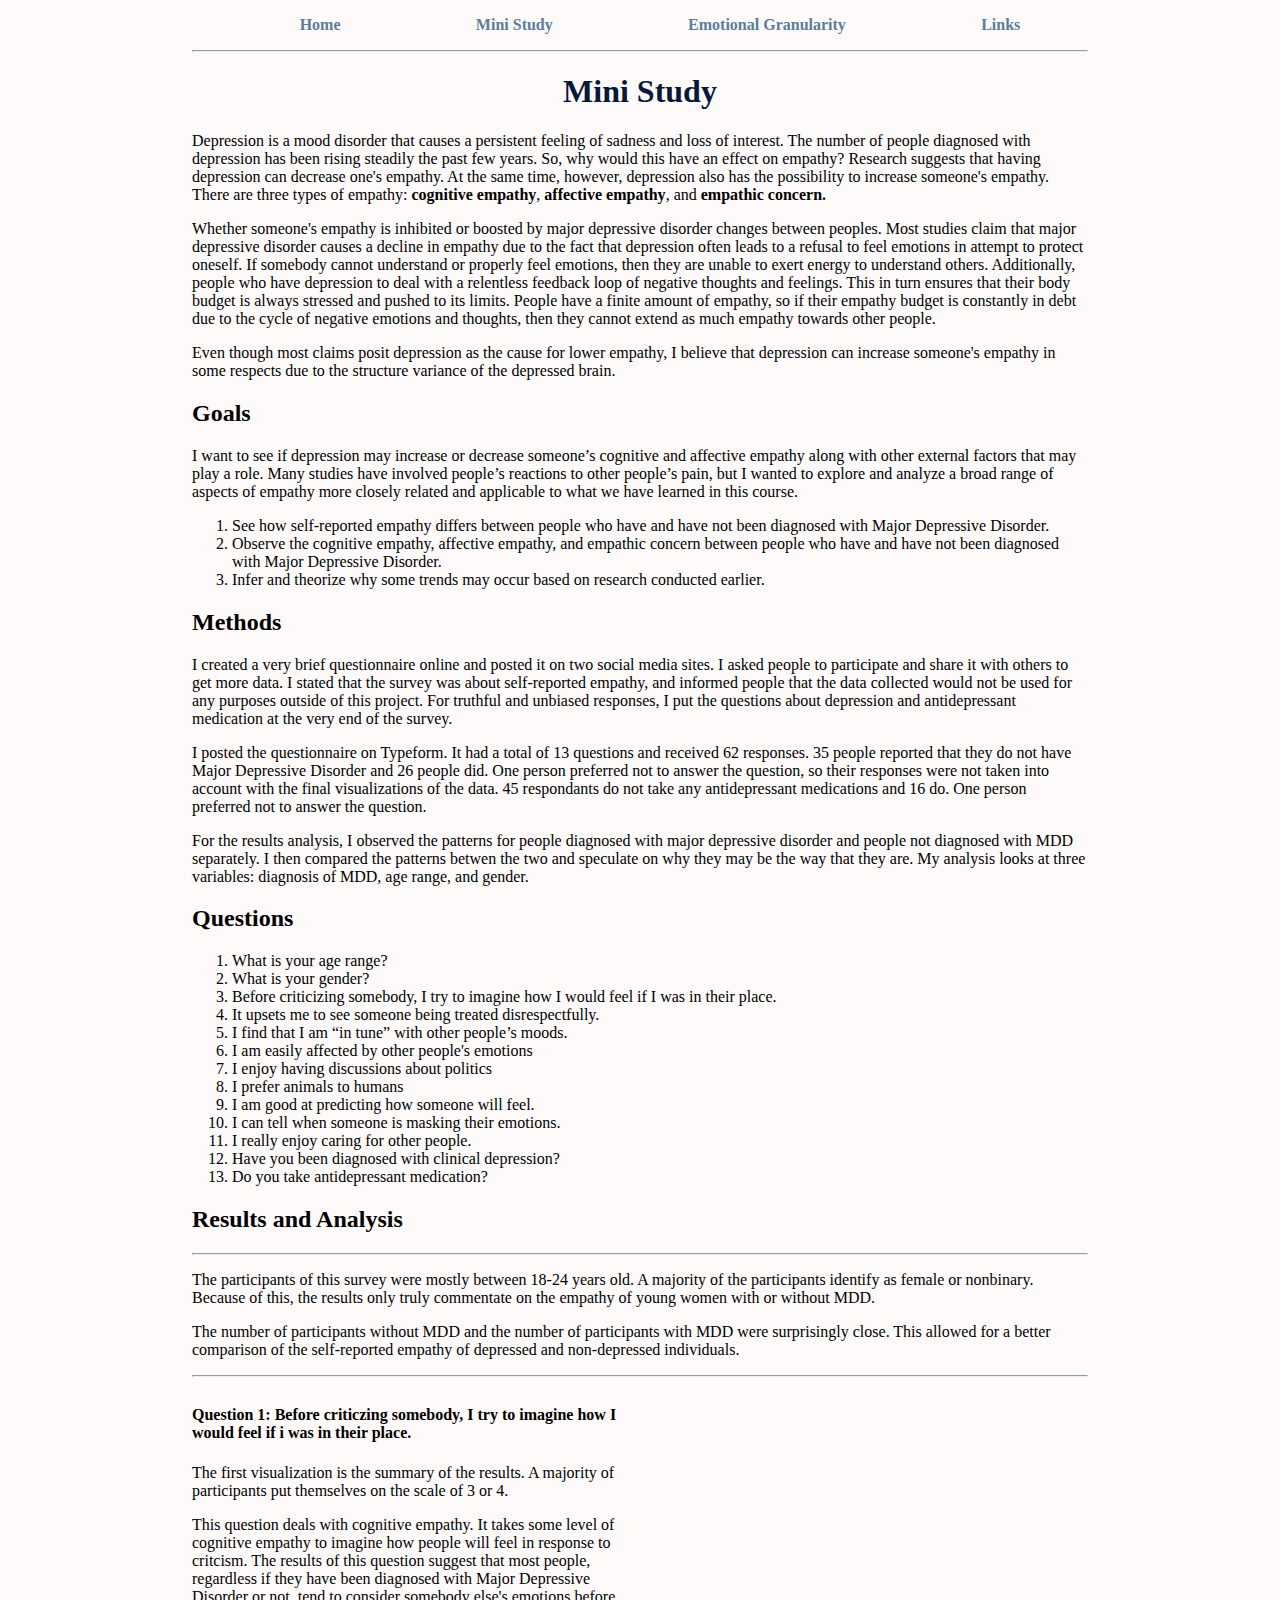
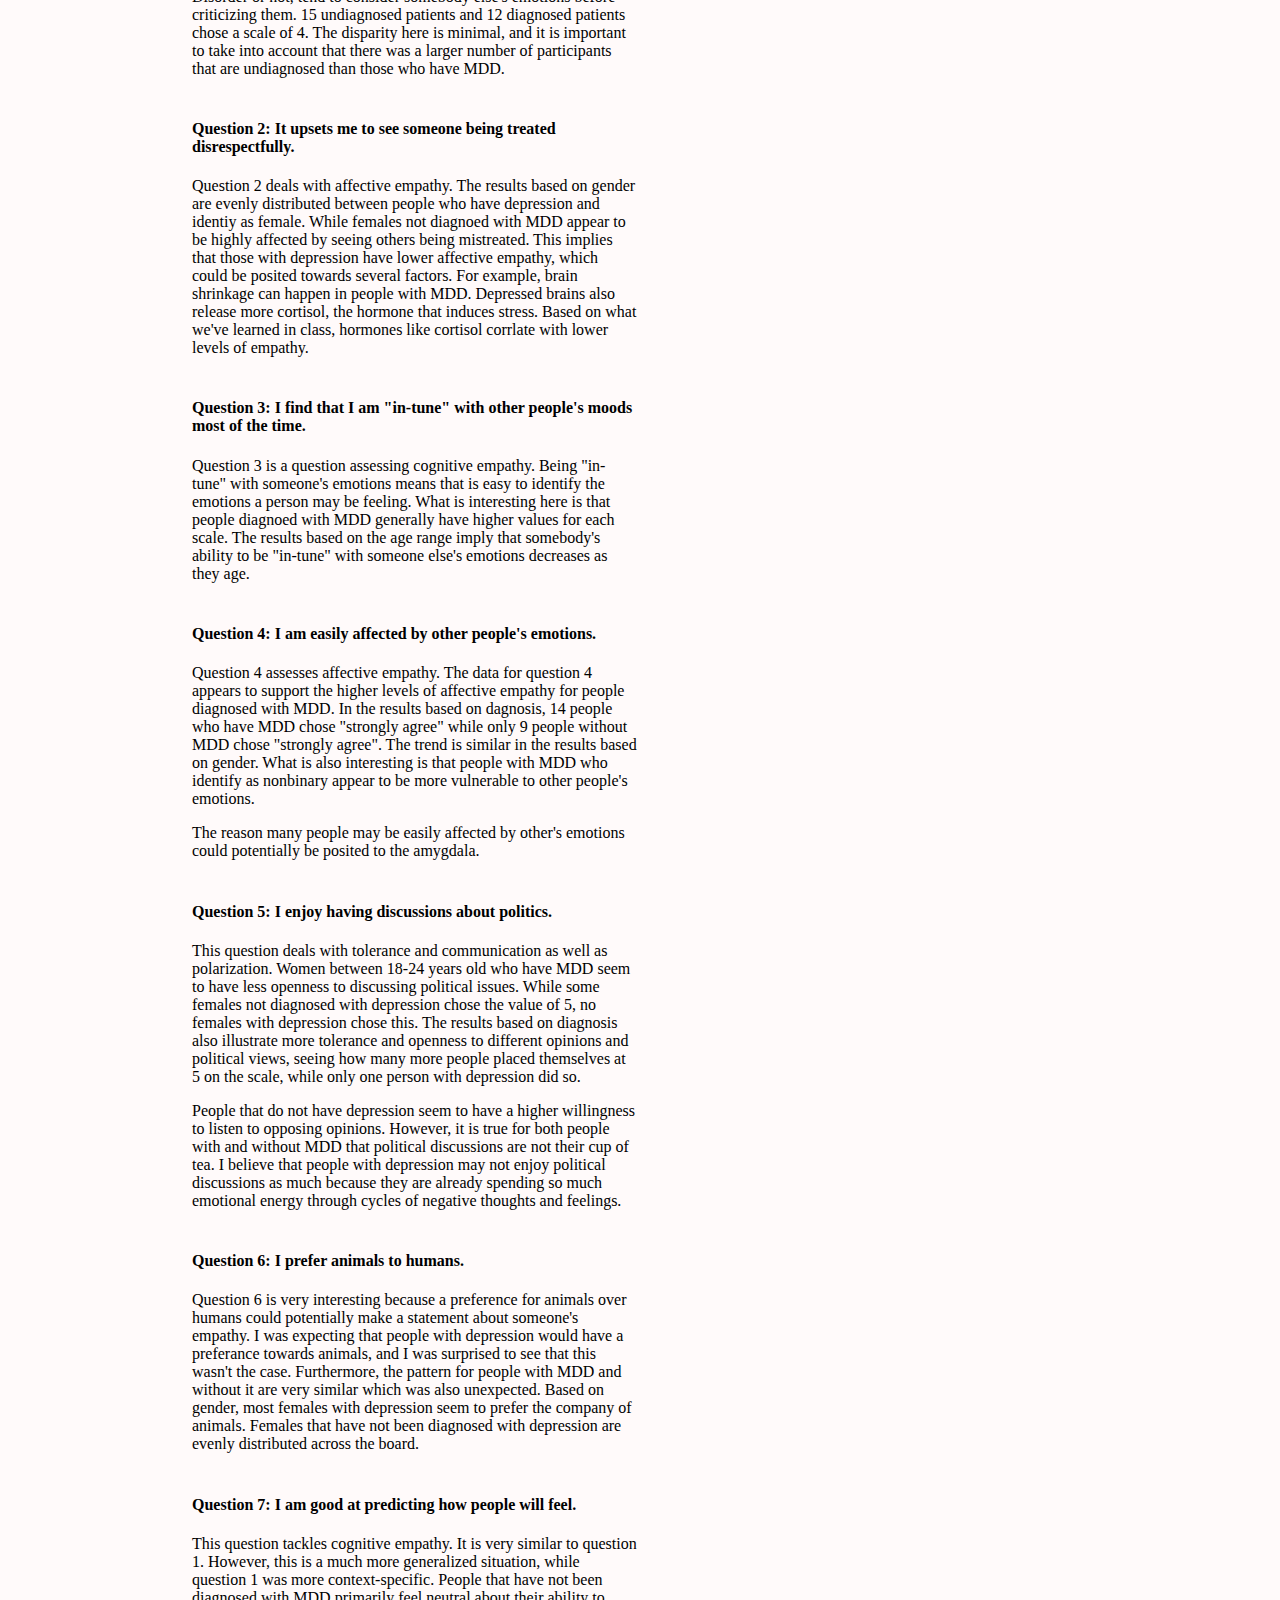
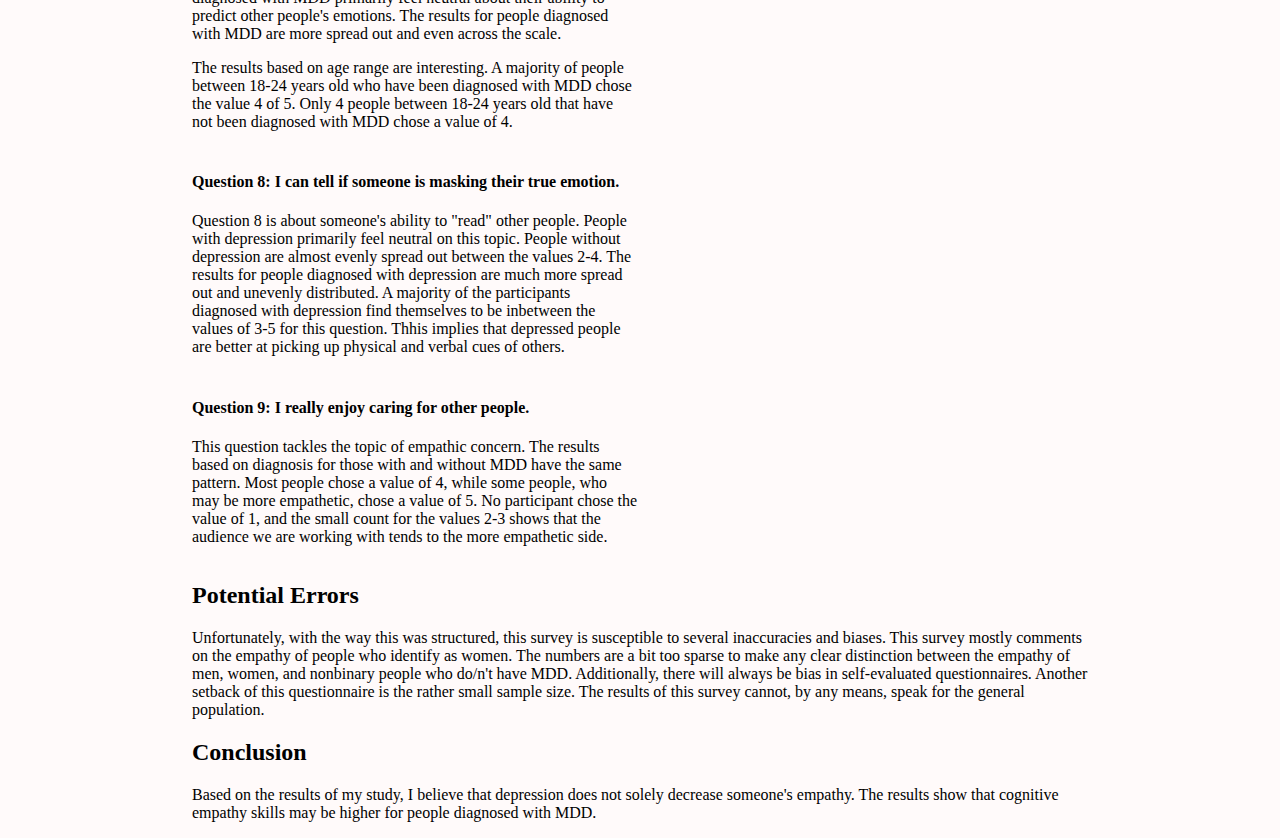
==== commit 97e41039: "Update page1.html" ====
--- a/page1.html
+++ b/page1.html
@@ -77,6 +77,11 @@
             and 26 people did. One person preferred not to answer the question, so their responses were not taken into account with the final visualizations of the data. 
             45 respondants do not take any antidepressant medications and 16 do. One person preferred not to answer the question.
         </p>
+
+        <p>
+            For the results analysis, I observed the patterns for people diagnosed with major depressive disorder and people not diagnosed with MDD separately. I then
+            compared the patterns betwen the two and speculate on why they may be the way that they are. My analysis looks at three variables: diagnosis of MDD, age range,
+            and gender.
     
     <h2>Questions</h2>
         <ol>
